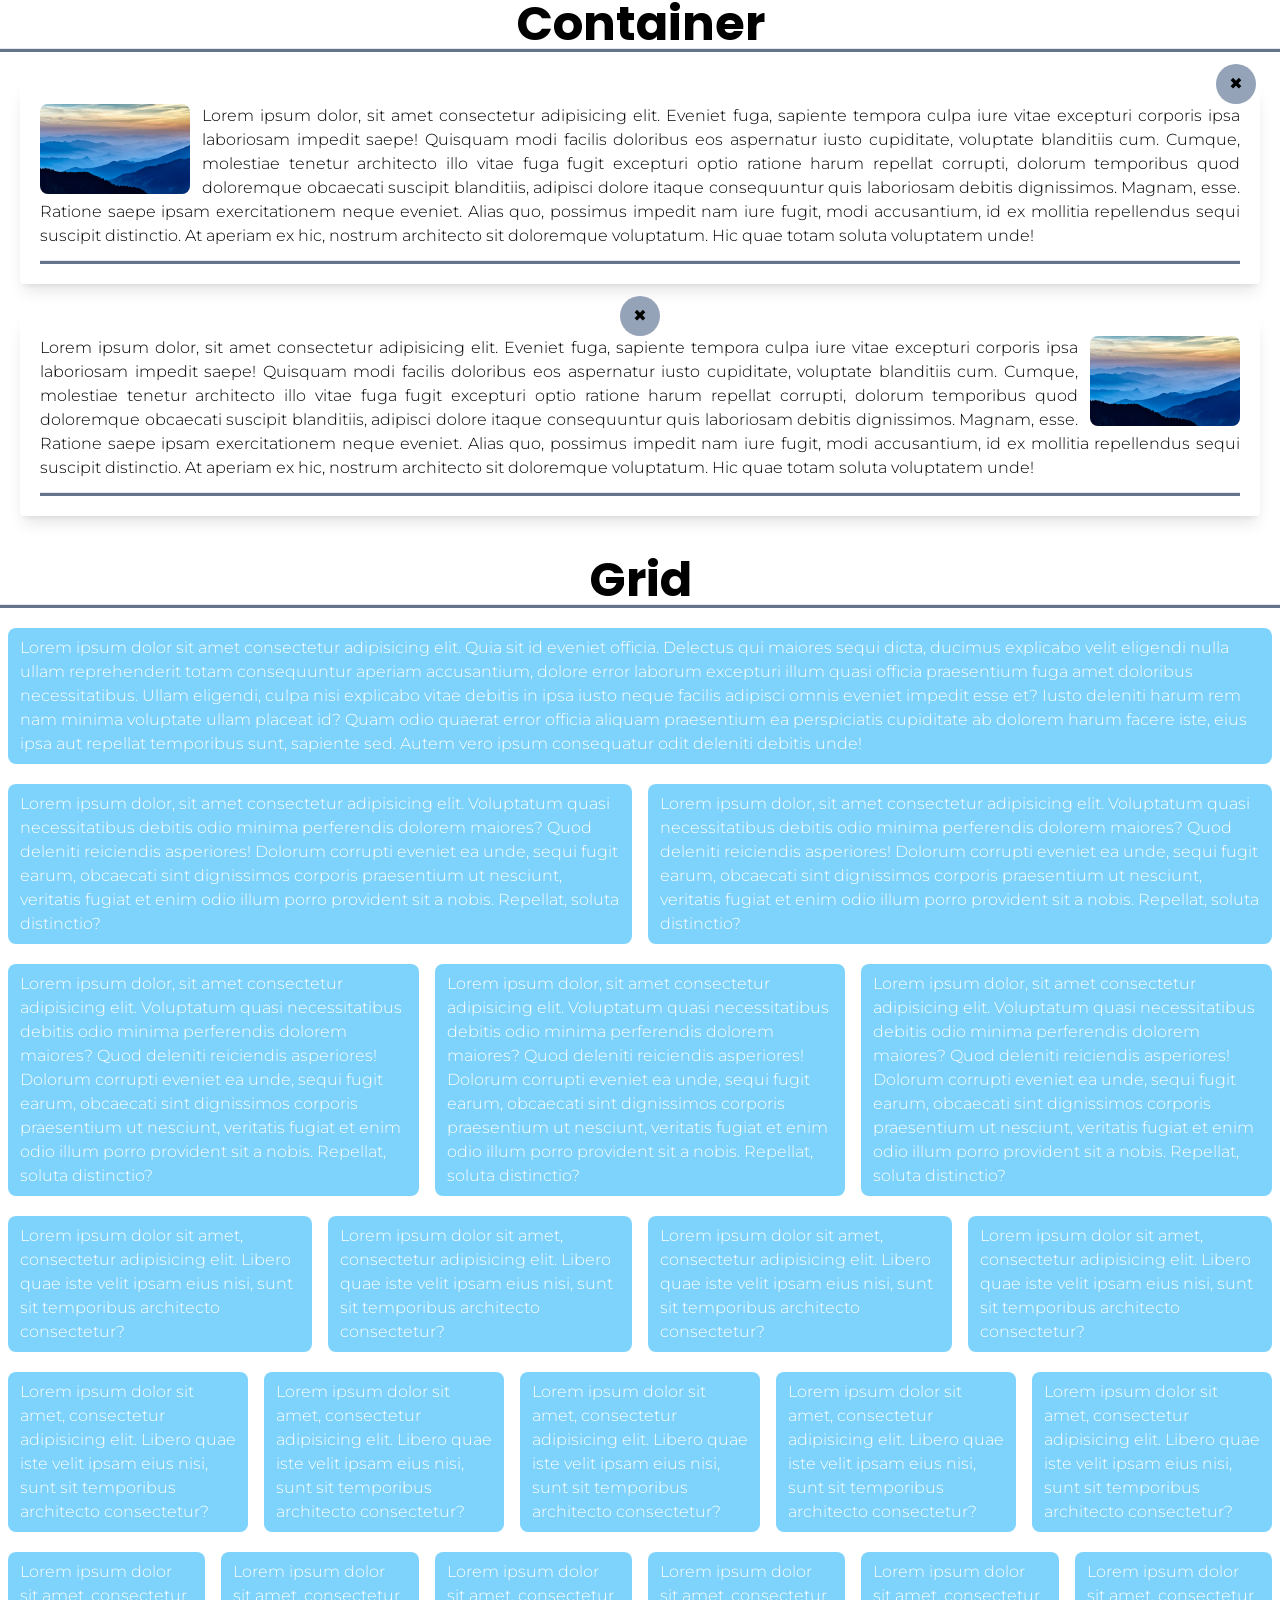
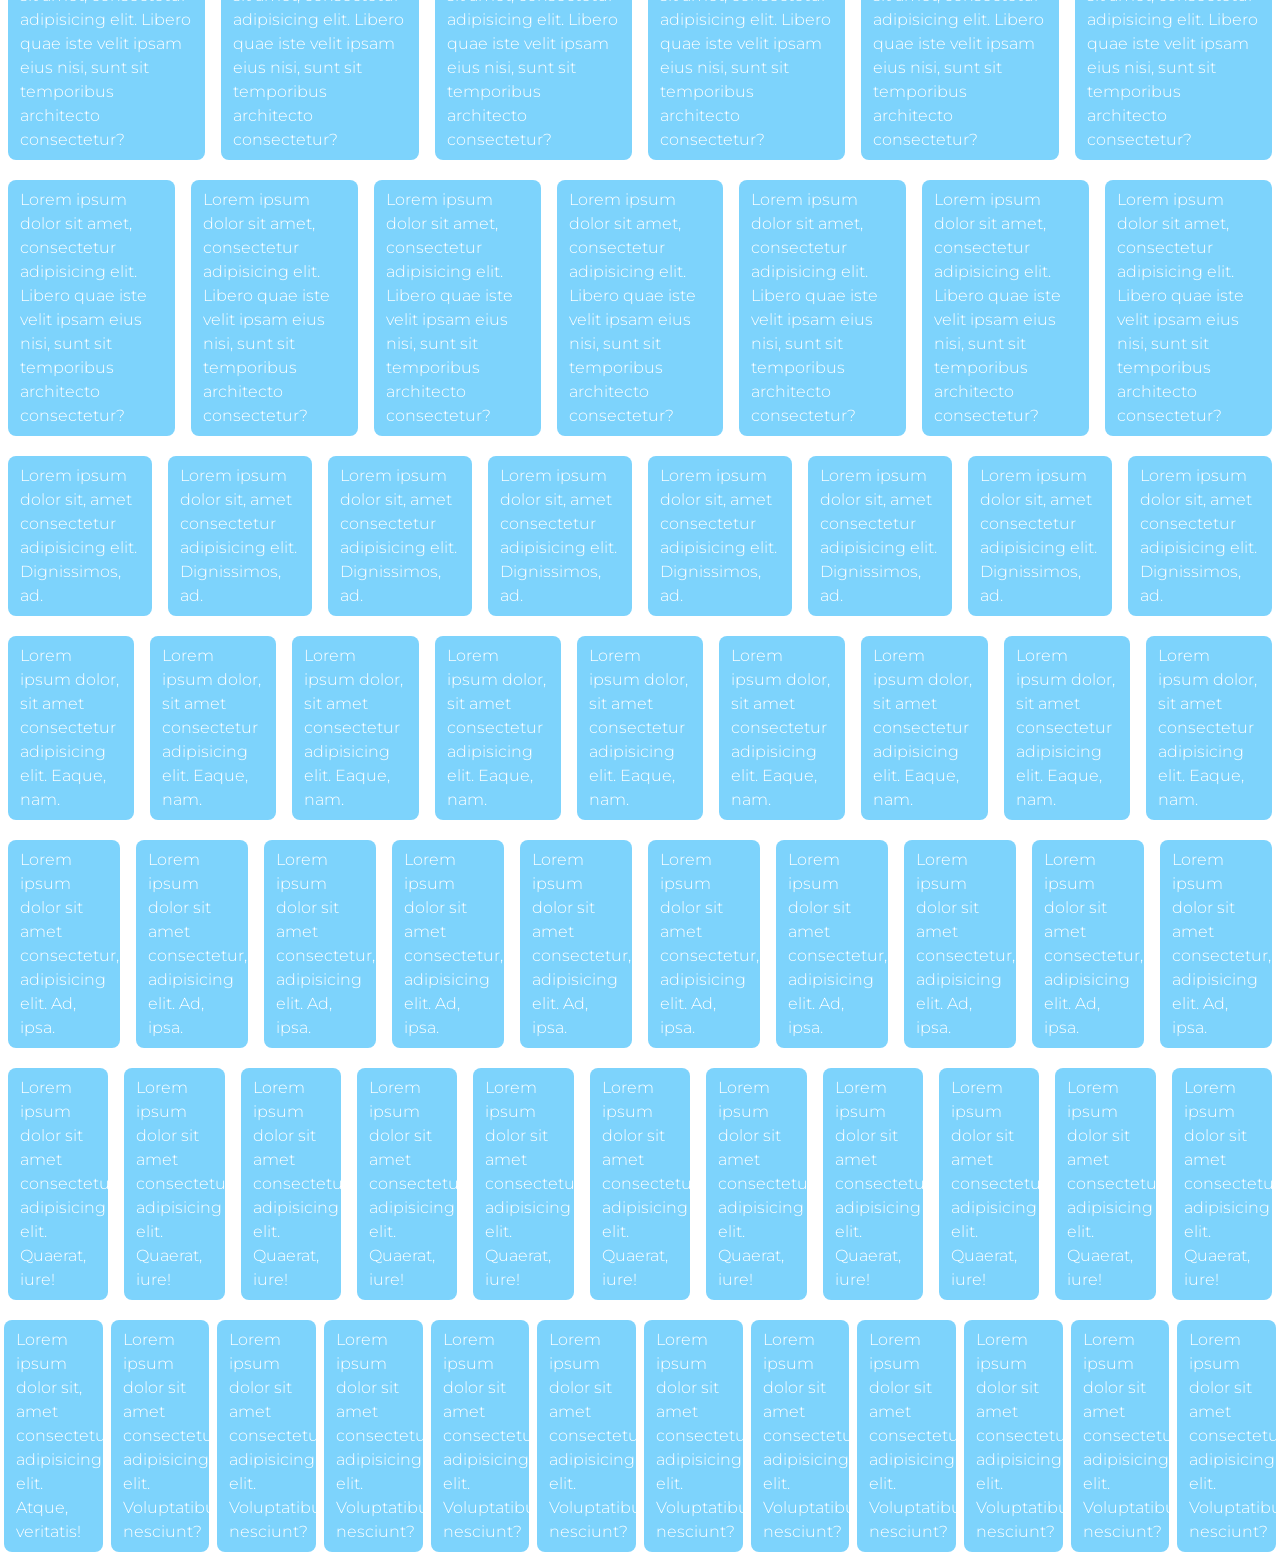
==== src/public/index2.html @ 537eee6e "changes" ====
<!DOCTYPE html>
<html lang="en">

<head>
    <meta charset="UTF-8">
    <meta name="viewport" content="width=device-width, initial-scale=1.0">
    <title>Container</title>
    <link rel="stylesheet" href="/src/output.css">
    <link rel="preconnect" href="https://fonts.googleapis.com">
    <link rel="preconnect" href="https://fonts.gstatic.com" crossorigin>
    <link href="https://fonts.googleapis.com/css2?family=Lato&family=Montserrat:wght@500&family=Poppins&display=swap"
        rel="stylesheet">
</head>

<body>
    <h1 class="text-center font-Poppins text-5xl font-bold">Container</h1>
    <hr class="bg-slate-500 h-[4px]">
    <div class="container mt-8 mx-auto px-5">
        <div class="bg-white p-5 shadow-lg rounded relative">
            <div class="rounded-full bg-slate-400 w-10 h-10 flex absolute -top-5 right-0 -translate-x-1">
                <a class="m-auto" href="#">✖️</a>
            </div>
            <img src="/src/public/images/photo-1.jpg" alt="" width="150" height="150"
                class="rounded-lg float-left mr-3">
            <p class="text-justify font-Montserrat font-light">Lorem ipsum dolor, sit amet consectetur adipisicing elit.
                Eveniet fuga, sapiente tempora culpa iure vitae excepturi corporis ipsa laboriosam impedit saepe!
                Quisquam modi facilis doloribus eos aspernatur iusto cupiditate, voluptate blanditiis cum. Cumque,
                molestiae tenetur architecto illo vitae fuga fugit excepturi optio ratione harum repellat corrupti,
                dolorum temporibus quod doloremque obcaecati suscipit blanditiis, adipisci dolore itaque consequuntur
                quis laboriosam debitis dignissimos. Magnam, esse. Ratione saepe ipsam exercitationem neque eveniet.
                Alias quo, possimus impedit nam iure fugit, modi accusantium, id ex mollitia repellendus sequi suscipit
                distinctio. At aperiam ex hic, nostrum architecto sit doloremque voluptatum. Hic quae totam soluta
                voluptatem unde!</p>
            <hr class="bg-slate-500 h-[4px] mt-3">
        </div>
    </div>
    <div class="container mt-8 mx-auto px-5">
        <div class="bg-white p-5 shadow-lg rounded relative">
            <div class="rounded-full bg-slate-400 w-10 h-10 flex absolute -top-5 left-1/2 -translate-x-1/2">
                <a class="m-auto" href="#">✖️</a>
            </div>
            <img src="/src/public/images/photo-1.jpg" alt="" width="150" height="150"
                class="rounded-lg float-right ml-3">
            <p class="text-justify font-Montserrat font-light">Lorem ipsum dolor, sit amet consectetur adipisicing elit.
                Eveniet fuga, sapiente tempora culpa iure vitae excepturi corporis ipsa laboriosam impedit saepe!
                Quisquam modi facilis doloribus eos aspernatur iusto cupiditate, voluptate blanditiis cum. Cumque,
                molestiae tenetur architecto illo vitae fuga fugit excepturi optio ratione harum repellat corrupti,
                dolorum temporibus quod doloremque obcaecati suscipit blanditiis, adipisci dolore itaque consequuntur
                quis laboriosam debitis dignissimos. Magnam, esse. Ratione saepe ipsam exercitationem neque eveniet.
                Alias quo, possimus impedit nam iure fugit, modi accusantium, id ex mollitia repellendus sequi suscipit
                distinctio. At aperiam ex hic, nostrum architecto sit doloremque voluptatum. Hic quae totam soluta
                voluptatem unde!</p>
            <hr class="bg-slate-500 h-[4px] mt-3">
        </div>
    </div>
    <h1 class="text-5xl font-Poppins font-bold text-center mt-10">Grid</h1>
    <hr class="bg-slate-500 h-[4px]">
    <div class="mt-5 grid grid-cols-1">
        <div class="bg-sky-300 px-3 py-2 mx-2 rounded-lg">
            <p class="font-Montserrat text-white font-light">Lorem ipsum dolor sit amet consectetur adipisicing elit.
                Quia sit id eveniet officia. Delectus qui maiores sequi dicta, ducimus explicabo velit eligendi nulla
                ullam reprehenderit totam consequuntur aperiam accusantium, dolore error laborum excepturi illum quasi
                officia praesentium fuga amet doloribus necessitatibus. Ullam eligendi, culpa nisi explicabo vitae
                debitis in ipsa iusto neque facilis adipisci omnis eveniet impedit esse et? Iusto deleniti harum rem nam
                minima voluptate ullam placeat id? Quam odio quaerat error officia aliquam praesentium ea perspiciatis
                cupiditate ab dolorem harum facere iste, eius ipsa aut repellat temporibus sunt, sapiente sed. Autem
                vero ipsum consequatur odit deleniti debitis unde!</p>
        </div>
    </div>
    <div class="mt-5 grid grid-cols-2">
        <div class="bg-sky-300 px-3 py-2 mx-2 rounded-lg">
            <p class="font-Montserrat text-white font-light">Lorem ipsum dolor, sit amet consectetur adipisicing elit.
                Voluptatum quasi necessitatibus debitis odio minima perferendis dolorem maiores? Quod deleniti
                reiciendis asperiores! Dolorum corrupti eveniet ea unde, sequi fugit earum, obcaecati sint dignissimos
                corporis praesentium ut nesciunt, veritatis fugiat et enim odio illum porro provident sit a nobis.
                Repellat, soluta distinctio?</p>
        </div>
        <div class="bg-sky-300 px-3 py-2 mx-2 rounded-lg">
            <p class="font-Montserrat text-white font-light">Lorem ipsum dolor, sit amet consectetur adipisicing elit.
                Voluptatum quasi necessitatibus debitis odio minima perferendis dolorem maiores? Quod deleniti
                reiciendis asperiores! Dolorum corrupti eveniet ea unde, sequi fugit earum, obcaecati sint dignissimos
                corporis praesentium ut nesciunt, veritatis fugiat et enim odio illum porro provident sit a nobis.
                Repellat, soluta distinctio?</p>
        </div>
    </div>
    <div class="mt-5 grid grid-cols-3">
        <div class="bg-sky-300 px-3 py-2 mx-2 rounded-lg">
            <p class="font-Montserrat text-white font-light">Lorem ipsum dolor, sit amet consectetur adipisicing elit.
                Voluptatum quasi necessitatibus debitis odio minima perferendis dolorem maiores? Quod deleniti
                reiciendis asperiores! Dolorum corrupti eveniet ea unde, sequi fugit earum, obcaecati sint dignissimos
                corporis praesentium ut nesciunt, veritatis fugiat et enim odio illum porro provident sit a nobis.
                Repellat, soluta distinctio?</p>
        </div>
        <div class="bg-sky-300 px-3 py-2 mx-2 rounded-lg">
            <p class="font-Montserrat text-white font-light">Lorem ipsum dolor, sit amet consectetur adipisicing elit.
                Voluptatum quasi necessitatibus debitis odio minima perferendis dolorem maiores? Quod deleniti
                reiciendis asperiores! Dolorum corrupti eveniet ea unde, sequi fugit earum, obcaecati sint dignissimos
                corporis praesentium ut nesciunt, veritatis fugiat et enim odio illum porro provident sit a nobis.
                Repellat, soluta distinctio?</p>
        </div>
        <div class="bg-sky-300 px-3 py-2 mx-2 rounded-lg">
            <p class="font-Montserrat text-white font-light">Lorem ipsum dolor, sit amet consectetur adipisicing elit.
                Voluptatum quasi necessitatibus debitis odio minima perferendis dolorem maiores? Quod deleniti
                reiciendis asperiores! Dolorum corrupti eveniet ea unde, sequi fugit earum, obcaecati sint dignissimos
                corporis praesentium ut nesciunt, veritatis fugiat et enim odio illum porro provident sit a nobis.
                Repellat, soluta distinctio?</p>
        </div>
    </div>
    <div class="mt-5 grid grid-cols-4">
        <div class="bg-sky-300 px-3 py-2 mx-2 rounded-lg">
            <p class="font-Montserrat text-white font-light">Lorem ipsum dolor sit amet, consectetur adipisicing elit.
                Libero quae iste velit ipsam eius nisi, sunt sit temporibus architecto consectetur?</p>
        </div>
        <div class="bg-sky-300 px-3 py-2 mx-2 rounded-lg">
            <p class="font-Montserrat text-white font-light">Lorem ipsum dolor sit amet, consectetur adipisicing elit.
                Libero quae iste velit ipsam eius nisi, sunt sit temporibus architecto consectetur?</p>
        </div>
        <div class="bg-sky-300 px-3 py-2 mx-2 rounded-lg">
            <p class="font-Montserrat text-white font-light">Lorem ipsum dolor sit amet, consectetur adipisicing elit.
                Libero quae iste velit ipsam eius nisi, sunt sit temporibus architecto consectetur?</p>
        </div>
        <div class="bg-sky-300 px-3 py-2 mx-2 rounded-lg">
            <p class="font-Montserrat text-white font-light">Lorem ipsum dolor sit amet, consectetur adipisicing elit.
                Libero quae iste velit ipsam eius nisi, sunt sit temporibus architecto consectetur?</p>
        </div>
    </div>
    <div class="mt-5 grid grid-cols-5">
        <div class="bg-sky-300 px-3 py-2 mx-2 rounded-lg">
            <p class="font-Montserrat text-white font-light">Lorem ipsum dolor sit amet, consectetur adipisicing elit.
                Libero quae iste velit ipsam eius nisi, sunt sit temporibus architecto consectetur?</p>
        </div>
        <div class="bg-sky-300 px-3 py-2 mx-2 rounded-lg">
            <p class="font-Montserrat text-white font-light">Lorem ipsum dolor sit amet, consectetur adipisicing elit.
                Libero quae iste velit ipsam eius nisi, sunt sit temporibus architecto consectetur?</p>
        </div>
        <div class="bg-sky-300 px-3 py-2 mx-2 rounded-lg">
            <p class="font-Montserrat text-white font-light">Lorem ipsum dolor sit amet, consectetur adipisicing elit.
                Libero quae iste velit ipsam eius nisi, sunt sit temporibus architecto consectetur?</p>
        </div>
        <div class="bg-sky-300 px-3 py-2 mx-2 rounded-lg">
            <p class="font-Montserrat text-white font-light">Lorem ipsum dolor sit amet, consectetur adipisicing elit.
                Libero quae iste velit ipsam eius nisi, sunt sit temporibus architecto consectetur?</p>
        </div>
        <div class="bg-sky-300 px-3 py-2 mx-2 rounded-lg">
            <p class="font-Montserrat text-white font-light">Lorem ipsum dolor sit amet, consectetur adipisicing elit.
                Libero quae iste velit ipsam eius nisi, sunt sit temporibus architecto consectetur?</p>
        </div>
    </div>
    <div class="mt-5 grid grid-cols-6">
        <div class="bg-sky-300 px-3 py-2 mx-2 rounded-lg">
            <p class="font-Montserrat text-white font-light">Lorem ipsum dolor sit amet, consectetur adipisicing elit.
                Libero quae iste velit ipsam eius nisi, sunt sit temporibus architecto consectetur?</p>
        </div>
        <div class="bg-sky-300 px-3 py-2 mx-2 rounded-lg">
            <p class="font-Montserrat text-white font-light">Lorem ipsum dolor sit amet, consectetur adipisicing elit.
                Libero quae iste velit ipsam eius nisi, sunt sit temporibus architecto consectetur?</p>
        </div>
        <div class="bg-sky-300 px-3 py-2 mx-2 rounded-lg">
            <p class="font-Montserrat text-white font-light">Lorem ipsum dolor sit amet, consectetur adipisicing elit.
                Libero quae iste velit ipsam eius nisi, sunt sit temporibus architecto consectetur?</p>
        </div>
        <div class="bg-sky-300 px-3 py-2 mx-2 rounded-lg">
            <p class="font-Montserrat text-white font-light">Lorem ipsum dolor sit amet, consectetur adipisicing elit.
                Libero quae iste velit ipsam eius nisi, sunt sit temporibus architecto consectetur?</p>
        </div>
        <div class="bg-sky-300 px-3 py-2 mx-2 rounded-lg">
            <p class="font-Montserrat text-white font-light">Lorem ipsum dolor sit amet, consectetur adipisicing elit.
                Libero quae iste velit ipsam eius nisi, sunt sit temporibus architecto consectetur?</p>
        </div>
        <div class="bg-sky-300 px-3 py-2 mx-2 rounded-lg">
            <p class="font-Montserrat text-white font-light">Lorem ipsum dolor sit amet, consectetur adipisicing elit.
                Libero quae iste velit ipsam eius nisi, sunt sit temporibus architecto consectetur?</p>
        </div>
    </div>
    <div class="mt-5 grid grid-cols-7">
        <div class="bg-sky-300 px-3 py-2 mx-2 rounded-lg">
            <p class="font-Montserrat text-white font-light">Lorem ipsum dolor sit amet, consectetur adipisicing elit.
                Libero quae iste velit ipsam eius nisi, sunt sit temporibus architecto consectetur?</p>
        </div>
        <div class="bg-sky-300 px-3 py-2 mx-2 rounded-lg">
            <p class="font-Montserrat text-white font-light">Lorem ipsum dolor sit amet, consectetur adipisicing elit.
                Libero quae iste velit ipsam eius nisi, sunt sit temporibus architecto consectetur?</p>
        </div>
        <div class="bg-sky-300 px-3 py-2 mx-2 rounded-lg">
            <p class="font-Montserrat text-white font-light">Lorem ipsum dolor sit amet, consectetur adipisicing elit.
                Libero quae iste velit ipsam eius nisi, sunt sit temporibus architecto consectetur?</p>
        </div>
        <div class="bg-sky-300 px-3 py-2 mx-2 rounded-lg">
            <p class="font-Montserrat text-white font-light">Lorem ipsum dolor sit amet, consectetur adipisicing elit.
                Libero quae iste velit ipsam eius nisi, sunt sit temporibus architecto consectetur?</p>
        </div>
        <div class="bg-sky-300 px-3 py-2 mx-2 rounded-lg">
            <p class="font-Montserrat text-white font-light">Lorem ipsum dolor sit amet, consectetur adipisicing elit.
                Libero quae iste velit ipsam eius nisi, sunt sit temporibus architecto consectetur?</p>
        </div>
        <div class="bg-sky-300 px-3 py-2 mx-2 rounded-lg">
            <p class="font-Montserrat text-white font-light">Lorem ipsum dolor sit amet, consectetur adipisicing elit.
                Libero quae iste velit ipsam eius nisi, sunt sit temporibus architecto consectetur?</p>
        </div>
        <div class="bg-sky-300 px-3 py-2 mx-2 rounded-lg">
            <p class="font-Montserrat text-white font-light">Lorem ipsum dolor sit amet, consectetur adipisicing elit.
                Libero quae iste velit ipsam eius nisi, sunt sit temporibus architecto consectetur?</p>
        </div>
    </div>
    <div class="mt-5 grid grid-cols-8">
        <div class="bg-sky-300 px-3 py-2 mx-2 rounded-lg">
            <p class="font-Montserrat text-white font-light">Lorem ipsum dolor sit, amet consectetur adipisicing elit. Dignissimos, ad.</p>
        </div>
        <div class="bg-sky-300 px-3 py-2 mx-2 rounded-lg">
            <p class="font-Montserrat text-white font-light">Lorem ipsum dolor sit, amet consectetur adipisicing elit. Dignissimos, ad.</p>
        </div>
        <div class="bg-sky-300 px-3 py-2 mx-2 rounded-lg">
            <p class="font-Montserrat text-white font-light">Lorem ipsum dolor sit, amet consectetur adipisicing elit. Dignissimos, ad.</p>
        </div>
        <div class="bg-sky-300 px-3 py-2 mx-2 rounded-lg">
            <p class="font-Montserrat text-white font-light">Lorem ipsum dolor sit, amet consectetur adipisicing elit. Dignissimos, ad.</p>
        </div>
        <div class="bg-sky-300 px-3 py-2 mx-2 rounded-lg">
            <p class="font-Montserrat text-white font-light">Lorem ipsum dolor sit, amet consectetur adipisicing elit. Dignissimos, ad.</p>
        </div>
        <div class="bg-sky-300 px-3 py-2 mx-2 rounded-lg">
            <p class="font-Montserrat text-white font-light">Lorem ipsum dolor sit, amet consectetur adipisicing elit. Dignissimos, ad.</p>
        </div>
        <div class="bg-sky-300 px-3 py-2 mx-2 rounded-lg">
            <p class="font-Montserrat text-white font-light">Lorem ipsum dolor sit, amet consectetur adipisicing elit. Dignissimos, ad.</p>
        </div>
        <div class="bg-sky-300 px-3 py-2 mx-2 rounded-lg">
            <p class="font-Montserrat text-white font-light">Lorem ipsum dolor sit, amet consectetur adipisicing elit. Dignissimos, ad.</p>
        </div>
    </div>
    <div class="mt-5 grid grid-cols-9">
        <div class="bg-sky-300 px-3 py-2 mx-2 rounded-lg">
            <p class="font-Montserrat text-white font-light">Lorem ipsum dolor, sit amet consectetur adipisicing elit. Eaque, nam.</p>
        </div>
        <div class="bg-sky-300 px-3 py-2 mx-2 rounded-lg">
            <p class="font-Montserrat text-white font-light">Lorem ipsum dolor, sit amet consectetur adipisicing elit. Eaque, nam.</p>
        </div>
        <div class="bg-sky-300 px-3 py-2 mx-2 rounded-lg">
            <p class="font-Montserrat text-white font-light">Lorem ipsum dolor, sit amet consectetur adipisicing elit. Eaque, nam.</p>
        </div>
        <div class="bg-sky-300 px-3 py-2 mx-2 rounded-lg">
            <p class="font-Montserrat text-white font-light">Lorem ipsum dolor, sit amet consectetur adipisicing elit. Eaque, nam.</p>
        </div>
        <div class="bg-sky-300 px-3 py-2 mx-2 rounded-lg">
            <p class="font-Montserrat text-white font-light">Lorem ipsum dolor, sit amet consectetur adipisicing elit. Eaque, nam.</p>
        </div>
        <div class="bg-sky-300 px-3 py-2 mx-2 rounded-lg">
            <p class="font-Montserrat text-white font-light">Lorem ipsum dolor, sit amet consectetur adipisicing elit. Eaque, nam.</p>
        </div>
        <div class="bg-sky-300 px-3 py-2 mx-2 rounded-lg">
            <p class="font-Montserrat text-white font-light">Lorem ipsum dolor, sit amet consectetur adipisicing elit. Eaque, nam.</p>
        </div>
        <div class="bg-sky-300 px-3 py-2 mx-2 rounded-lg">
            <p class="font-Montserrat text-white font-light">Lorem ipsum dolor, sit amet consectetur adipisicing elit. Eaque, nam.</p>
        </div>
        <div class="bg-sky-300 px-3 py-2 mx-2 rounded-lg">
            <p class="font-Montserrat text-white font-light">Lorem ipsum dolor, sit amet consectetur adipisicing elit. Eaque, nam.</p>
        </div>
    </div>
    <div class="mt-5 grid grid-cols-10">
        <div class="bg-sky-300 px-3 py-2 mx-2 rounded-lg">
            <p class="font-Montserrat text-white font-light">Lorem ipsum dolor sit amet consectetur, adipisicing elit. Ad, ipsa.</p>
        </div>
        <div class="bg-sky-300 px-3 py-2 mx-2 rounded-lg">
            <p class="font-Montserrat text-white font-light">Lorem ipsum dolor sit amet consectetur, adipisicing elit. Ad, ipsa.</p>
        </div>
        <div class="bg-sky-300 px-3 py-2 mx-2 rounded-lg">
            <p class="font-Montserrat text-white font-light">Lorem ipsum dolor sit amet consectetur, adipisicing elit. Ad, ipsa.</p>
        </div>
        <div class="bg-sky-300 px-3 py-2 mx-2 rounded-lg">
            <p class="font-Montserrat text-white font-light">Lorem ipsum dolor sit amet consectetur, adipisicing elit. Ad, ipsa.</p>
        </div>
        <div class="bg-sky-300 px-3 py-2 mx-2 rounded-lg">
            <p class="font-Montserrat text-white font-light">Lorem ipsum dolor sit amet consectetur, adipisicing elit. Ad, ipsa.</p>
        </div>
        <div class="bg-sky-300 px-3 py-2 mx-2 rounded-lg">
            <p class="font-Montserrat text-white font-light">Lorem ipsum dolor sit amet consectetur, adipisicing elit. Ad, ipsa.</p>
        </div>
        <div class="bg-sky-300 px-3 py-2 mx-2 rounded-lg">
            <p class="font-Montserrat text-white font-light">Lorem ipsum dolor sit amet consectetur, adipisicing elit. Ad, ipsa.</p>
        </div>
        <div class="bg-sky-300 px-3 py-2 mx-2 rounded-lg">
            <p class="font-Montserrat text-white font-light">Lorem ipsum dolor sit amet consectetur, adipisicing elit. Ad, ipsa.</p>
        </div>
        <div class="bg-sky-300 px-3 py-2 mx-2 rounded-lg">
            <p class="font-Montserrat text-white font-light">Lorem ipsum dolor sit amet consectetur, adipisicing elit. Ad, ipsa.</p>
        </div>
        <div class="bg-sky-300 px-3 py-2 mx-2 rounded-lg">
            <p class="font-Montserrat text-white font-light">Lorem ipsum dolor sit amet consectetur, adipisicing elit. Ad, ipsa.</p>
        </div>
    </div>
    <div class="mt-5 grid grid-cols-11">
        <div class="bg-sky-300 px-3 py-2 mx-2 rounded-lg">
            <p class="font-Montserrat text-white font-light">Lorem ipsum dolor sit amet consectetur adipisicing elit. Quaerat, iure!</p>
        </div>
        <div class="bg-sky-300 px-3 py-2 mx-2 rounded-lg">
            <p class="font-Montserrat text-white font-light">Lorem ipsum dolor sit amet consectetur adipisicing elit. Quaerat, iure!</p>
        </div>
        <div class="bg-sky-300 px-3 py-2 mx-2 rounded-lg">
            <p class="font-Montserrat text-white font-light">Lorem ipsum dolor sit amet consectetur adipisicing elit. Quaerat, iure!</p>
        </div>
        <div class="bg-sky-300 px-3 py-2 mx-2 rounded-lg">
            <p class="font-Montserrat text-white font-light">Lorem ipsum dolor sit amet consectetur adipisicing elit. Quaerat, iure!</p>
        </div>
        <div class="bg-sky-300 px-3 py-2 mx-2 rounded-lg">
            <p class="font-Montserrat text-white font-light">Lorem ipsum dolor sit amet consectetur adipisicing elit. Quaerat, iure!</p>
        </div>
        <div class="bg-sky-300 px-3 py-2 mx-2 rounded-lg">
            <p class="font-Montserrat text-white font-light">Lorem ipsum dolor sit amet consectetur adipisicing elit. Quaerat, iure!</p>
        </div>
        <div class="bg-sky-300 px-3 py-2 mx-2 rounded-lg">
            <p class="font-Montserrat text-white font-light">Lorem ipsum dolor sit amet consectetur adipisicing elit. Quaerat, iure!</p>
        </div>
        <div class="bg-sky-300 px-3 py-2 mx-2 rounded-lg">
            <p class="font-Montserrat text-white font-light">Lorem ipsum dolor sit amet consectetur adipisicing elit. Quaerat, iure!</p>
        </div>
        <div class="bg-sky-300 px-3 py-2 mx-2 rounded-lg">
            <p class="font-Montserrat text-white font-light">Lorem ipsum dolor sit amet consectetur adipisicing elit. Quaerat, iure!</p>
        </div>
        <div class="bg-sky-300 px-3 py-2 mx-2 rounded-lg">
            <p class="font-Montserrat text-white font-light">Lorem ipsum dolor sit amet consectetur adipisicing elit. Quaerat, iure!</p>
        </div>
        <div class="bg-sky-300 px-3 py-2 mx-2 rounded-lg">
            <p class="font-Montserrat text-white font-light">Lorem ipsum dolor sit amet consectetur adipisicing elit. Quaerat, iure!</p>
        </div>
    </div>
    <div class="mt-5 grid grid-cols-12">
        <div class="bg-sky-300 px-3 py-2 mx-1 rounded-lg">
            <p class="font-Montserrat text-white font-light">Lorem ipsum dolor sit, amet consectetur adipisicing elit.
                Atque, veritatis!</p>
        </div>
        <div class="bg-sky-300 px-3 py-2 mx-1 rounded-lg">
            <p class="font-Montserrat text-white font-light">Lorem ipsum dolor sit amet consectetur adipisicing elit.
                Voluptatibus, nesciunt?</p>
        </div>
        <div class="bg-sky-300 px-3 py-2 mx-1 rounded-lg">
            <p class="font-Montserrat text-white font-light">Lorem ipsum dolor sit amet consectetur adipisicing elit.
                Voluptatibus, nesciunt?</p>
        </div>
        <div class="bg-sky-300 px-3 py-2 mx-1 rounded-lg">
            <p class="font-Montserrat text-white font-light">Lorem ipsum dolor sit amet consectetur adipisicing elit.
                Voluptatibus, nesciunt?</p>
        </div>
        <div class="bg-sky-300 px-3 py-2 mx-1 rounded-lg">
            <p class="font-Montserrat text-white font-light">Lorem ipsum dolor sit amet consectetur adipisicing elit.
                Voluptatibus, nesciunt?</p>
        </div>
        <div class="bg-sky-300 px-3 py-2 mx-1 rounded-lg">
            <p class="font-Montserrat text-white font-light">Lorem ipsum dolor sit amet consectetur adipisicing elit.
                Voluptatibus, nesciunt?</p>
        </div>
        <div class="bg-sky-300 px-3 py-2 mx-1 rounded-lg">
            <p class="font-Montserrat text-white font-light">Lorem ipsum dolor sit amet consectetur adipisicing elit.
                Voluptatibus, nesciunt?</p>
        </div>
        <div class="bg-sky-300 px-3 py-2 mx-1 rounded-lg">
            <p class="font-Montserrat text-white font-light">Lorem ipsum dolor sit amet consectetur adipisicing elit.
                Voluptatibus, nesciunt?</p>
        </div>
        <div class="bg-sky-300 px-3 py-2 mx-1 rounded-lg">
            <p class="font-Montserrat text-white font-light">Lorem ipsum dolor sit amet consectetur adipisicing elit.
                Voluptatibus, nesciunt?</p>
        </div>
        <div class="bg-sky-300 px-3 py-2 mx-1 rounded-lg">
            <p class="font-Montserrat text-white font-light">Lorem ipsum dolor sit amet consectetur adipisicing elit.
                Voluptatibus, nesciunt?</p>
        </div>
        <div class="bg-sky-300 px-3 py-2 mx-1 rounded-lg">
            <p class="font-Montserrat text-white font-light">Lorem ipsum dolor sit amet consectetur adipisicing elit.
                Voluptatibus, nesciunt?</p>
        </div>
        <div class="bg-sky-300 px-3 py-2 mx-1 rounded-lg">
            <p class="font-Montserrat text-white font-light">Lorem ipsum dolor sit amet consectetur adipisicing elit.
                Voluptatibus, nesciunt?</p>
        </div>
    </div>
</body>

</html>
---- src/output.css ----
/*
! tailwindcss v3.4.1 | MIT License | https://tailwindcss.com
*/

/*
1. Prevent padding and border from affecting element width. (https://github.com/mozdevs/cssremedy/issues/4)
2. Allow adding a border to an element by just adding a border-width. (https://github.com/tailwindcss/tailwindcss/pull/116)
*/

*,
::before,
::after {
  box-sizing: border-box;
  /* 1 */
  border-width: 0;
  /* 2 */
  border-style: solid;
  /* 2 */
  border-color: #e5e7eb;
  /* 2 */
}

::before,
::after {
  --tw-content: '';
}

/*
1. Use a consistent sensible line-height in all browsers.
2. Prevent adjustments of font size after orientation changes in iOS.
3. Use a more readable tab size.
4. Use the user's configured `sans` font-family by default.
5. Use the user's configured `sans` font-feature-settings by default.
6. Use the user's configured `sans` font-variation-settings by default.
7. Disable tap highlights on iOS
*/

html,
:host {
  line-height: 1.5;
  /* 1 */
  -webkit-text-size-adjust: 100%;
  /* 2 */
  -moz-tab-size: 4;
  /* 3 */
  -o-tab-size: 4;
     tab-size: 4;
  /* 3 */
  font-family: ui-sans-serif, system-ui, sans-serif, "Apple Color Emoji", "Segoe UI Emoji", "Segoe UI Symbol", "Noto Color Emoji";
  /* 4 */
  font-feature-settings: normal;
  /* 5 */
  font-variation-settings: normal;
  /* 6 */
  -webkit-tap-highlight-color: transparent;
  /* 7 */
}

/*
1. Remove the margin in all browsers.
2. Inherit line-height from `html` so users can set them as a class directly on the `html` element.
*/

body {
  margin: 0;
  /* 1 */
  line-height: inherit;
  /* 2 */
}

/*
1. Add the correct height in Firefox.
2. Correct the inheritance of border color in Firefox. (https://bugzilla.mozilla.org/show_bug.cgi?id=190655)
3. Ensure horizontal rules are visible by default.
*/

hr {
  height: 0;
  /* 1 */
  color: inherit;
  /* 2 */
  border-top-width: 1px;
  /* 3 */
}

/*
Add the correct text decoration in Chrome, Edge, and Safari.
*/

abbr:where([title]) {
  -webkit-text-decoration: underline dotted;
          text-decoration: underline dotted;
}

/*
Remove the default font size and weight for headings.
*/

h1,
h2,
h3,
h4,
h5,
h6 {
  font-size: inherit;
  font-weight: inherit;
}

/*
Reset links to optimize for opt-in styling instead of opt-out.
*/

a {
  color: inherit;
  text-decoration: inherit;
}

/*
Add the correct font weight in Edge and Safari.
*/

b,
strong {
  font-weight: bolder;
}

/*
1. Use the user's configured `mono` font-family by default.
2. Use the user's configured `mono` font-feature-settings by default.
3. Use the user's configured `mono` font-variation-settings by default.
4. Correct the odd `em` font sizing in all browsers.
*/

code,
kbd,
samp,
pre {
  font-family: ui-monospace, SFMono-Regular, Menlo, Monaco, Consolas, "Liberation Mono", "Courier New", monospace;
  /* 1 */
  font-feature-settings: normal;
  /* 2 */
  font-variation-settings: normal;
  /* 3 */
  font-size: 1em;
  /* 4 */
}

/*
Add the correct font size in all browsers.
*/

small {
  font-size: 80%;
}

/*
Prevent `sub` and `sup` elements from affecting the line height in all browsers.
*/

sub,
sup {
  font-size: 75%;
  line-height: 0;
  position: relative;
  vertical-align: baseline;
}

sub {
  bottom: -0.25em;
}

sup {
  top: -0.5em;
}

/*
1. Remove text indentation from table contents in Chrome and Safari. (https://bugs.chromium.org/p/chromium/issues/detail?id=999088, https://bugs.webkit.org/show_bug.cgi?id=201297)
2. Correct table border color inheritance in all Chrome and Safari. (https://bugs.chromium.org/p/chromium/issues/detail?id=935729, https://bugs.webkit.org/show_bug.cgi?id=195016)
3. Remove gaps between table borders by default.
*/

table {
  text-indent: 0;
  /* 1 */
  border-color: inherit;
  /* 2 */
  border-collapse: collapse;
  /* 3 */
}

/*
1. Change the font styles in all browsers.
2. Remove the margin in Firefox and Safari.
3. Remove default padding in all browsers.
*/

button,
input,
optgroup,
select,
textarea {
  font-family: inherit;
  /* 1 */
  font-feature-settings: inherit;
  /* 1 */
  font-variation-settings: inherit;
  /* 1 */
  font-size: 100%;
  /* 1 */
  font-weight: inherit;
  /* 1 */
  line-height: inherit;
  /* 1 */
  color: inherit;
  /* 1 */
  margin: 0;
  /* 2 */
  padding: 0;
  /* 3 */
}

/*
Remove the inheritance of text transform in Edge and Firefox.
*/

button,
select {
  text-transform: none;
}

/*
1. Correct the inability to style clickable types in iOS and Safari.
2. Remove default button styles.
*/

button,
[type='button'],
[type='reset'],
[type='submit'] {
  -webkit-appearance: button;
  /* 1 */
  background-color: transparent;
  /* 2 */
  background-image: none;
  /* 2 */
}

/*
Use the modern Firefox focus style for all focusable elements.
*/

:-moz-focusring {
  outline: auto;
}

/*
Remove the additional `:invalid` styles in Firefox. (https://github.com/mozilla/gecko-dev/blob/2f9eacd9d3d995c937b4251a5557d95d494c9be1/layout/style/res/forms.css#L728-L737)
*/

:-moz-ui-invalid {
  box-shadow: none;
}

/*
Add the correct vertical alignment in Chrome and Firefox.
*/

progress {
  vertical-align: baseline;
}

/*
Correct the cursor style of increment and decrement buttons in Safari.
*/

::-webkit-inner-spin-button,
::-webkit-outer-spin-button {
  height: auto;
}

/*
1. Correct the odd appearance in Chrome and Safari.
2. Correct the outline style in Safari.
*/

[type='search'] {
  -webkit-appearance: textfield;
  /* 1 */
  outline-offset: -2px;
  /* 2 */
}

/*
Remove the inner padding in Chrome and Safari on macOS.
*/

::-webkit-search-decoration {
  -webkit-appearance: none;
}

/*
1. Correct the inability to style clickable types in iOS and Safari.
2. Change font properties to `inherit` in Safari.
*/

::-webkit-file-upload-button {
  -webkit-appearance: button;
  /* 1 */
  font: inherit;
  /* 2 */
}

/*
Add the correct display in Chrome and Safari.
*/

summary {
  display: list-item;
}

/*
Removes the default spacing and border for appropriate elements.
*/

blockquote,
dl,
dd,
h1,
h2,
h3,
h4,
h5,
h6,
hr,
figure,
p,
pre {
  margin: 0;
}

fieldset {
  margin: 0;
  padding: 0;
}

legend {
  padding: 0;
}

ol,
ul,
menu {
  list-style: none;
  margin: 0;
  padding: 0;
}

/*
Reset default styling for dialogs.
*/

dialog {
  padding: 0;
}

/*
Prevent resizing textareas horizontally by default.
*/

textarea {
  resize: vertical;
}

/*
1. Reset the default placeholder opacity in Firefox. (https://github.com/tailwindlabs/tailwindcss/issues/3300)
2. Set the default placeholder color to the user's configured gray 400 color.
*/

input::-moz-placeholder, textarea::-moz-placeholder {
  opacity: 1;
  /* 1 */
  color: #9ca3af;
  /* 2 */
}

input::placeholder,
textarea::placeholder {
  opacity: 1;
  /* 1 */
  color: #9ca3af;
  /* 2 */
}

/*
Set the default cursor for buttons.
*/

button,
[role="button"] {
  cursor: pointer;
}

/*
Make sure disabled buttons don't get the pointer cursor.
*/

:disabled {
  cursor: default;
}

/*
1. Make replaced elements `display: block` by default. (https://github.com/mozdevs/cssremedy/issues/14)
2. Add `vertical-align: middle` to align replaced elements more sensibly by default. (https://github.com/jensimmons/cssremedy/issues/14#issuecomment-634934210)
   This can trigger a poorly considered lint error in some tools but is included by design.
*/

img,
svg,
video,
canvas,
audio,
iframe,
embed,
object {
  display: block;
  /* 1 */
  vertical-align: middle;
  /* 2 */
}

/*
Constrain images and videos to the parent width and preserve their intrinsic aspect ratio. (https://github.com/mozdevs/cssremedy/issues/14)
*/

img,
video {
  max-width: 100%;
  height: auto;
}

/* Make elements with the HTML hidden attribute stay hidden by default */

[hidden] {
  display: none;
}

*, ::before, ::after {
  --tw-border-spacing-x: 0;
  --tw-border-spacing-y: 0;
  --tw-translate-x: 0;
  --tw-translate-y: 0;
  --tw-rotate: 0;
  --tw-skew-x: 0;
  --tw-skew-y: 0;
  --tw-scale-x: 1;
  --tw-scale-y: 1;
  --tw-pan-x:  ;
  --tw-pan-y:  ;
  --tw-pinch-zoom:  ;
  --tw-scroll-snap-strictness: proximity;
  --tw-gradient-from-position:  ;
  --tw-gradient-via-position:  ;
  --tw-gradient-to-position:  ;
  --tw-ordinal:  ;
  --tw-slashed-zero:  ;
  --tw-numeric-figure:  ;
  --tw-numeric-spacing:  ;
  --tw-numeric-fraction:  ;
  --tw-ring-inset:  ;
  --tw-ring-offset-width: 0px;
  --tw-ring-offset-color: #fff;
  --tw-ring-color: rgb(59 130 246 / 0.5);
  --tw-ring-offset-shadow: 0 0 #0000;
  --tw-ring-shadow: 0 0 #0000;
  --tw-shadow: 0 0 #0000;
  --tw-shadow-colored: 0 0 #0000;
  --tw-blur:  ;
  --tw-brightness:  ;
  --tw-contrast:  ;
  --tw-grayscale:  ;
  --tw-hue-rotate:  ;
  --tw-invert:  ;
  --tw-saturate:  ;
  --tw-sepia:  ;
  --tw-drop-shadow:  ;
  --tw-backdrop-blur:  ;
  --tw-backdrop-brightness:  ;
  --tw-backdrop-contrast:  ;
  --tw-backdrop-grayscale:  ;
  --tw-backdrop-hue-rotate:  ;
  --tw-backdrop-invert:  ;
  --tw-backdrop-opacity:  ;
  --tw-backdrop-saturate:  ;
  --tw-backdrop-sepia:  ;
}

::backdrop {
  --tw-border-spacing-x: 0;
  --tw-border-spacing-y: 0;
  --tw-translate-x: 0;
  --tw-translate-y: 0;
  --tw-rotate: 0;
  --tw-skew-x: 0;
  --tw-skew-y: 0;
  --tw-scale-x: 1;
  --tw-scale-y: 1;
  --tw-pan-x:  ;
  --tw-pan-y:  ;
  --tw-pinch-zoom:  ;
  --tw-scroll-snap-strictness: proximity;
  --tw-gradient-from-position:  ;
  --tw-gradient-via-position:  ;
  --tw-gradient-to-position:  ;
  --tw-ordinal:  ;
  --tw-slashed-zero:  ;
  --tw-numeric-figure:  ;
  --tw-numeric-spacing:  ;
  --tw-numeric-fraction:  ;
  --tw-ring-inset:  ;
  --tw-ring-offset-width: 0px;
  --tw-ring-offset-color: #fff;
  --tw-ring-color: rgb(59 130 246 / 0.5);
  --tw-ring-offset-shadow: 0 0 #0000;
  --tw-ring-shadow: 0 0 #0000;
  --tw-shadow: 0 0 #0000;
  --tw-shadow-colored: 0 0 #0000;
  --tw-blur:  ;
  --tw-brightness:  ;
  --tw-contrast:  ;
  --tw-grayscale:  ;
  --tw-hue-rotate:  ;
  --tw-invert:  ;
  --tw-saturate:  ;
  --tw-sepia:  ;
  --tw-drop-shadow:  ;
  --tw-backdrop-blur:  ;
  --tw-backdrop-brightness:  ;
  --tw-backdrop-contrast:  ;
  --tw-backdrop-grayscale:  ;
  --tw-backdrop-hue-rotate:  ;
  --tw-backdrop-invert:  ;
  --tw-backdrop-opacity:  ;
  --tw-backdrop-saturate:  ;
  --tw-backdrop-sepia:  ;
}

.container {
  width: 100%;
}

@media (min-width: 640px) {
  .container {
    max-width: 640px;
  }
}

@media (min-width: 768px) {
  .container {
    max-width: 768px;
  }
}

@media (min-width: 1024px) {
  .container {
    max-width: 1024px;
  }
}

@media (min-width: 1280px) {
  .container {
    max-width: 1280px;
  }
}

@media (min-width: 1536px) {
  .container {
    max-width: 1536px;
  }
}

.absolute {
  position: absolute;
}

.relative {
  position: relative;
}

.-top-5 {
  top: -1.25rem;
}

.left-1\/2 {
  left: 50%;
}

.right-0 {
  right: 0px;
}

.float-right {
  float: right;
}

.float-left {
  float: left;
}

.m-13 {
  margin: 3.25rem;
}

.m-6 {
  margin: 1.5rem;
}

.m-auto {
  margin: auto;
}

.mx-2 {
  margin-left: 0.5rem;
  margin-right: 0.5rem;
}

.mx-6 {
  margin-left: 1.5rem;
  margin-right: 1.5rem;
}

.mx-auto {
  margin-left: auto;
  margin-right: auto;
}

.my-6 {
  margin-top: 1.5rem;
  margin-bottom: 1.5rem;
}

.mx-1 {
  margin-left: 0.25rem;
  margin-right: 0.25rem;
}

.-ml-3 {
  margin-left: -0.75rem;
}

.-ml-6 {
  margin-left: -1.5rem;
}

.mb-96 {
  margin-bottom: 24rem;
}

.ml-3 {
  margin-left: 0.75rem;
}

.mr-3 {
  margin-right: 0.75rem;
}

.mt-10 {
  margin-top: 2.5rem;
}

.mt-2 {
  margin-top: 0.5rem;
}

.mt-20 {
  margin-top: 5rem;
}

.mt-24 {
  margin-top: 6rem;
}

.mt-3 {
  margin-top: 0.75rem;
}

.mt-5 {
  margin-top: 1.25rem;
}

.mt-8 {
  margin-top: 2rem;
}

.block {
  display: block;
}

.flex {
  display: flex;
}

.grid {
  display: grid;
}

.size-2\/4 {
  width: 50%;
  height: 50%;
}

.h-10 {
  height: 2.5rem;
}

.h-48 {
  height: 12rem;
}

.h-80 {
  height: 20rem;
}

.h-\[200px\] {
  height: 200px;
}

.h-\[4px\] {
  height: 4px;
}

.w-10 {
  width: 2.5rem;
}

.max-w-lg {
  max-width: 32rem;
}

.-translate-x-1 {
  --tw-translate-x: -0.25rem;
  transform: translate(var(--tw-translate-x), var(--tw-translate-y)) rotate(var(--tw-rotate)) skewX(var(--tw-skew-x)) skewY(var(--tw-skew-y)) scaleX(var(--tw-scale-x)) scaleY(var(--tw-scale-y));
}

.-translate-x-1\/2 {
  --tw-translate-x: -50%;
  transform: translate(var(--tw-translate-x), var(--tw-translate-y)) rotate(var(--tw-rotate)) skewX(var(--tw-skew-x)) skewY(var(--tw-skew-y)) scaleX(var(--tw-scale-x)) scaleY(var(--tw-scale-y));
}

.grid-cols-1 {
  grid-template-columns: repeat(1, minmax(0, 1fr));
}

.grid-cols-2 {
  grid-template-columns: repeat(2, minmax(0, 1fr));
}

.grid-cols-12 {
  grid-template-columns: repeat(12, minmax(0, 1fr));
}

.grid-cols-3 {
  grid-template-columns: repeat(3, minmax(0, 1fr));
}

.grid-cols-4 {
  grid-template-columns: repeat(4, minmax(0, 1fr));
}

.grid-cols-5 {
  grid-template-columns: repeat(5, minmax(0, 1fr));
}

.grid-cols-6 {
  grid-template-columns: repeat(6, minmax(0, 1fr));
}

.grid-cols-7 {
  grid-template-columns: repeat(7, minmax(0, 1fr));
}

.grid-cols-8 {
  grid-template-columns: repeat(8, minmax(0, 1fr));
}

.grid-cols-9 {
  grid-template-columns: repeat(9, minmax(0, 1fr));
}

.grid-cols-10 {
  grid-template-columns: repeat(10, minmax(0, 1fr));
}

.grid-cols-11 {
  grid-template-columns: repeat(11, minmax(0, 1fr));
}

.overflow-y-scroll {
  overflow-y: scroll;
}

.rounded {
  border-radius: 0.25rem;
}

.rounded-full {
  border-radius: 9999px;
}

.rounded-lg {
  border-radius: 0.5rem;
}

.border {
  border-width: 1px;
}

.bg-sky-300 {
  --tw-bg-opacity: 1;
  background-color: rgb(125 211 252 / var(--tw-bg-opacity));
}

.bg-slate-400 {
  --tw-bg-opacity: 1;
  background-color: rgb(148 163 184 / var(--tw-bg-opacity));
}

.bg-slate-500 {
  --tw-bg-opacity: 1;
  background-color: rgb(100 116 139 / var(--tw-bg-opacity));
}

.bg-white {
  --tw-bg-opacity: 1;
  background-color: rgb(255 255 255 / var(--tw-bg-opacity));
}

.bg-gradient-to-t {
  background-image: linear-gradient(to top, var(--tw-gradient-stops));
}

.from-blue-700 {
  --tw-gradient-from: #1d4ed8 var(--tw-gradient-from-position);
  --tw-gradient-to: rgb(29 78 216 / 0) var(--tw-gradient-to-position);
  --tw-gradient-stops: var(--tw-gradient-from), var(--tw-gradient-to);
}

.to-blue-100 {
  --tw-gradient-to: #dbeafe var(--tw-gradient-to-position);
}

.bg-fixed {
  background-attachment: fixed;
}

.bg-local {
  background-attachment: local;
}

.bg-scroll {
  background-attachment: scroll;
}

.bg-clip-text {
  -webkit-background-clip: text;
          background-clip: text;
}

.p-3 {
  padding: 0.75rem;
}

.p-4 {
  padding: 1rem;
}

.p-5 {
  padding: 1.25rem;
}

.p-6 {
  padding: 1.5rem;
}

.px-3 {
  padding-left: 0.75rem;
  padding-right: 0.75rem;
}

.px-5 {
  padding-left: 1.25rem;
  padding-right: 1.25rem;
}

.py-2 {
  padding-top: 0.5rem;
  padding-bottom: 0.5rem;
}

.pb-6 {
  padding-bottom: 1.5rem;
}

.pl-6 {
  padding-left: 1.5rem;
}

.pt-6 {
  padding-top: 1.5rem;
}

.text-center {
  text-align: center;
}

.text-justify {
  text-align: justify;
}

.font-Montserrat {
  font-family: Montserrat;
}

.font-Poppins {
  font-family: Poppins;
}

.text-2xl {
  font-size: 1.5rem;
  line-height: 2rem;
}

.text-5xl {
  font-size: 3rem;
  line-height: 1;
}

.text-6xl {
  font-size: 3.75rem;
  line-height: 1;
}

.font-bold {
  font-weight: 700;
}

.font-light {
  font-weight: 300;
}

.italic {
  font-style: italic;
}

.text-blue-800 {
  --tw-text-opacity: 1;
  color: rgb(30 64 175 / var(--tw-text-opacity));
}

.text-slate-900 {
  --tw-text-opacity: 1;
  color: rgb(15 23 42 / var(--tw-text-opacity));
}

.text-transparent {
  color: transparent;
}

.text-white {
  --tw-text-opacity: 1;
  color: rgb(255 255 255 / var(--tw-text-opacity));
}

.shadow-lg {
  --tw-shadow: 0 10px 15px -3px rgb(0 0 0 / 0.1), 0 4px 6px -4px rgb(0 0 0 / 0.1);
  --tw-shadow-colored: 0 10px 15px -3px var(--tw-shadow-color), 0 4px 6px -4px var(--tw-shadow-color);
  box-shadow: var(--tw-ring-offset-shadow, 0 0 #0000), var(--tw-ring-shadow, 0 0 #0000), var(--tw-shadow);
}

.shadow-md {
  --tw-shadow: 0 4px 6px -1px rgb(0 0 0 / 0.1), 0 2px 4px -2px rgb(0 0 0 / 0.1);
  --tw-shadow-colored: 0 4px 6px -1px var(--tw-shadow-color), 0 2px 4px -2px var(--tw-shadow-color);
  box-shadow: var(--tw-ring-offset-shadow, 0 0 #0000), var(--tw-ring-shadow, 0 0 #0000), var(--tw-shadow);
}

.ring-1 {
  --tw-ring-offset-shadow: var(--tw-ring-inset) 0 0 0 var(--tw-ring-offset-width) var(--tw-ring-offset-color);
  --tw-ring-shadow: var(--tw-ring-inset) 0 0 0 calc(1px + var(--tw-ring-offset-width)) var(--tw-ring-color);
  box-shadow: var(--tw-ring-offset-shadow), var(--tw-ring-shadow), var(--tw-shadow, 0 0 #0000);
}

.duration-500 {
  transition-duration: 500ms;
}

.ease-linear {
  transition-timing-function: linear;
}

.first-letter\:float-start::first-letter {
  float: inline-start;
}

.first-letter\:mr-3::first-letter {
  margin-right: 0.75rem;
}

.first-letter\:text-7xl::first-letter {
  font-size: 4.5rem;
  line-height: 1;
}

.first-letter\:font-bold::first-letter {
  font-weight: 700;
}

.first-line\:uppercase::first-line {
  text-transform: uppercase;
}

.first-line\:tracking-widest::first-line {
  letter-spacing: 0.1em;
}

.hover\:bg-purple-700:hover {
  --tw-bg-opacity: 1;
  background-color: rgb(126 34 206 / var(--tw-bg-opacity));
}

.hover\:bg-sky-600:hover {
  --tw-bg-opacity: 1;
  background-color: rgb(2 132 199 / var(--tw-bg-opacity));
}

.hover\:text-blue-400:hover {
  --tw-text-opacity: 1;
  color: rgb(96 165 250 / var(--tw-text-opacity));
}

.hover\:underline:hover {
  text-decoration-line: underline;
}

.first-letter\:hover\:text-white:hover::first-letter {
  --tw-text-opacity: 1;
  color: rgb(255 255 255 / var(--tw-text-opacity));
}

.focus\:outline-none:focus {
  outline: 2px solid transparent;
  outline-offset: 2px;
}

.focus\:ring:focus {
  --tw-ring-offset-shadow: var(--tw-ring-inset) 0 0 0 var(--tw-ring-offset-width) var(--tw-ring-offset-color);
  --tw-ring-shadow: var(--tw-ring-inset) 0 0 0 calc(3px + var(--tw-ring-offset-width)) var(--tw-ring-color);
  box-shadow: var(--tw-ring-offset-shadow), var(--tw-ring-shadow), var(--tw-shadow, 0 0 #0000);
}

.focus\:ring-violet-300:focus {
  --tw-ring-opacity: 1;
  --tw-ring-color: rgb(196 181 253 / var(--tw-ring-opacity));
}

.active\:bg-slate-800:active {
  --tw-bg-opacity: 1;
  background-color: rgb(30 41 59 / var(--tw-bg-opacity));
}

.group:hover .group-hover\:text-white {
  --tw-text-opacity: 1;
  color: rgb(255 255 255 / var(--tw-text-opacity));
}
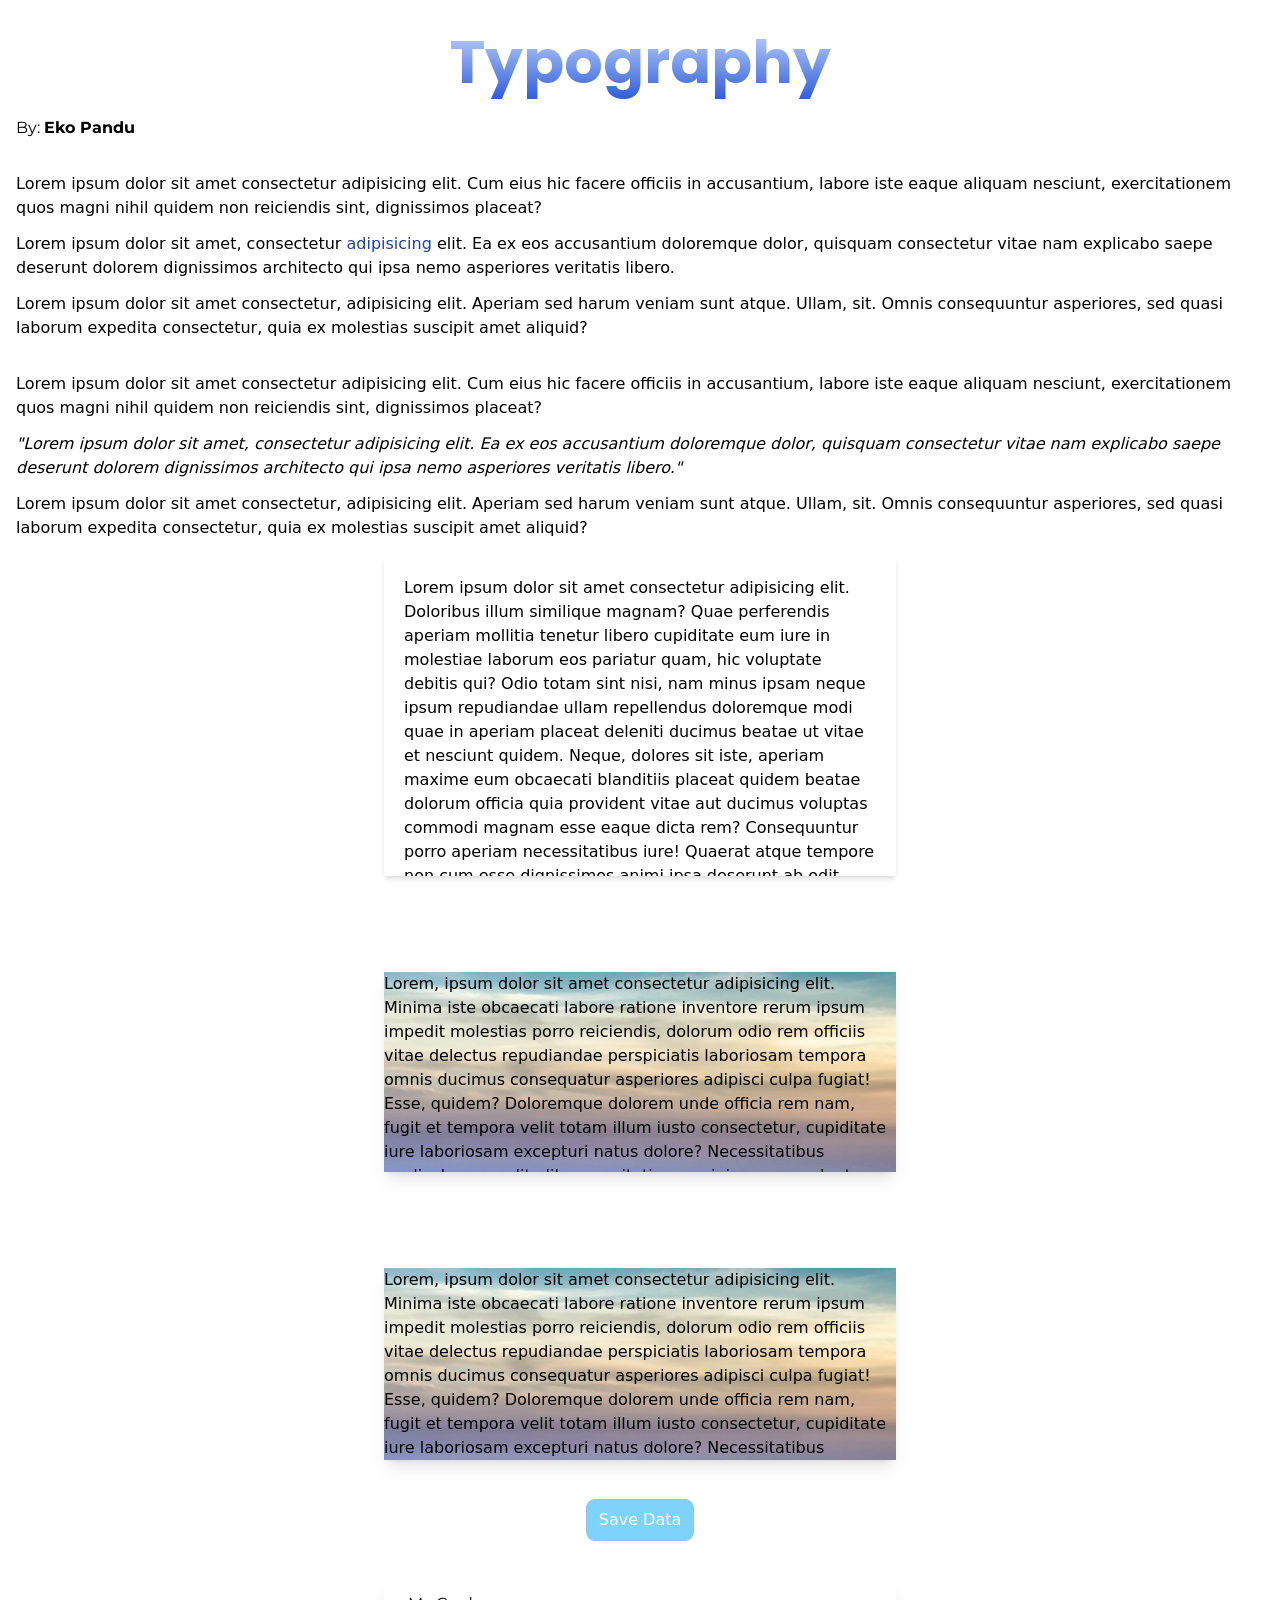
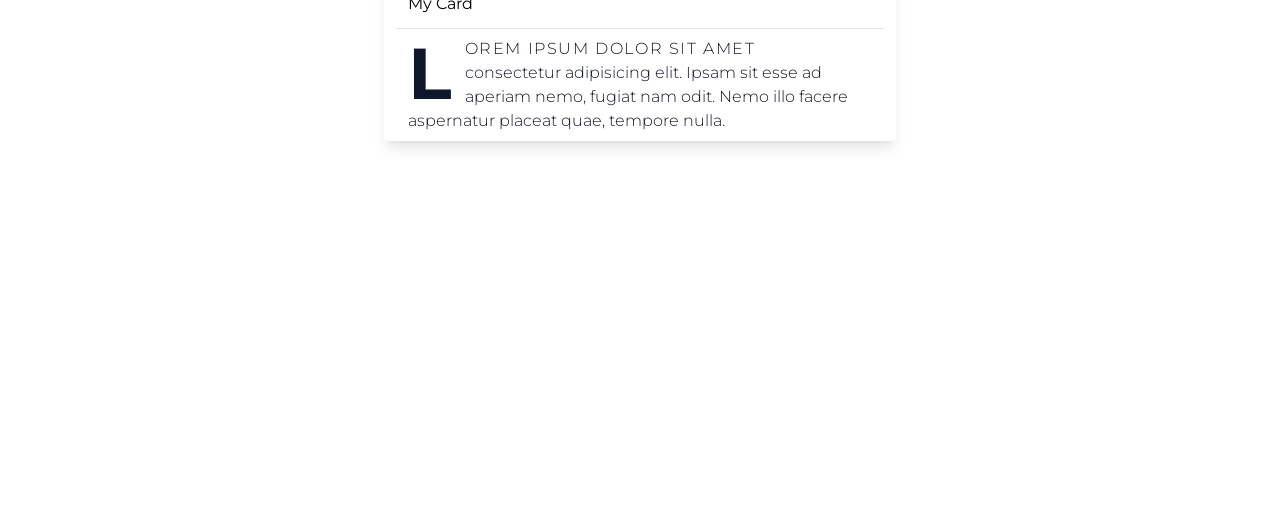
==== commit bddbca39: "changes" ====
--- a/src/public/index2.html
+++ b/src/public/index2.html
@@ -4,376 +4,56 @@
 <head>
     <meta charset="UTF-8">
     <meta name="viewport" content="width=device-width, initial-scale=1.0">
-    <title>Container</title>
-    <link rel="stylesheet" href="/src/output.css">
+    <title>Typography</title>
     <link rel="preconnect" href="https://fonts.googleapis.com">
     <link rel="preconnect" href="https://fonts.gstatic.com" crossorigin>
     <link href="https://fonts.googleapis.com/css2?family=Lato&family=Montserrat:wght@500&family=Poppins&display=swap"
         rel="stylesheet">
+    <link rel="stylesheet" href="/src/output.css">
 </head>
 
 <body>
-    <h1 class="text-center font-Poppins text-5xl font-bold">Container</h1>
-    <hr class="bg-slate-500 h-[4px]">
-    <div class="container mt-8 mx-auto px-5">
-        <div class="bg-white p-5 shadow-lg rounded relative">
-            <div class="rounded-full bg-slate-400 w-10 h-10 flex absolute -top-5 right-0 -translate-x-1">
-                <a class="m-auto" href="#">✖️</a>
-            </div>
-            <img src="/src/public/images/photo-1.jpg" alt="" width="150" height="150"
-                class="rounded-lg float-left mr-3">
-            <p class="text-justify font-Montserrat font-light">Lorem ipsum dolor, sit amet consectetur adipisicing elit.
-                Eveniet fuga, sapiente tempora culpa iure vitae excepturi corporis ipsa laboriosam impedit saepe!
-                Quisquam modi facilis doloribus eos aspernatur iusto cupiditate, voluptate blanditiis cum. Cumque,
-                molestiae tenetur architecto illo vitae fuga fugit excepturi optio ratione harum repellat corrupti,
-                dolorum temporibus quod doloremque obcaecati suscipit blanditiis, adipisci dolore itaque consequuntur
-                quis laboriosam debitis dignissimos. Magnam, esse. Ratione saepe ipsam exercitationem neque eveniet.
-                Alias quo, possimus impedit nam iure fugit, modi accusantium, id ex mollitia repellendus sequi suscipit
-                distinctio. At aperiam ex hic, nostrum architecto sit doloremque voluptatum. Hic quae totam soluta
-                voluptatem unde!</p>
-            <hr class="bg-slate-500 h-[4px] mt-3">
-        </div>
+    <div class="p-4">
+        <h1 class="text-6xl text-center font-bold font-Poppins bg-clip-text text-transparent bg-gradient-to-t from-blue-700 to-blue-100 p-4">
+            Typography</h1>
+        <p class="font-Montserrat mt-2">By: <span class="font-bold">Eko Pandu</span></p>
+        <p class="mt-8">Lorem ipsum dolor sit amet consectetur adipisicing elit. Cum eius hic facere officiis in accusantium, labore
+            iste eaque aliquam nesciunt, exercitationem quos magni nihil quidem non reiciendis sint, dignissimos
+            placeat?</p>
+        <p class="mt-3">Lorem ipsum dolor sit amet, consectetur <a href="" class="text-blue-800 hover:underline hover:text-blue-400">adipisicing</a> elit. Ea ex eos accusantium doloremque dolor, quisquam
+            consectetur vitae nam explicabo saepe deserunt dolorem dignissimos architecto qui ipsa nemo asperiores
+            veritatis libero.</p>
+        <p class="mt-3">Lorem ipsum dolor sit amet consectetur, adipisicing elit. Aperiam sed harum veniam sunt atque. Ullam, sit. Omnis consequuntur asperiores, sed quasi laborum expedita consectetur, quia ex molestias suscipit amet aliquid?</p>
+        <p class="mt-8">Lorem ipsum dolor sit amet consectetur adipisicing elit. Cum eius hic facere officiis in accusantium, labore
+            iste eaque aliquam nesciunt, exercitationem quos magni nihil quidem non reiciendis sint, dignissimos
+            placeat?</p>
+        <blockquote class="mt-3 italic">"Lorem ipsum dolor sit amet, consectetur adipisicing elit. Ea ex eos accusantium doloremque dolor, quisquam
+            consectetur vitae nam explicabo saepe deserunt dolorem dignissimos architecto qui ipsa nemo asperiores
+            veritatis libero."</blockquote>
+        <p class="mt-3">Lorem ipsum dolor sit amet consectetur, adipisicing elit. Aperiam sed harum veniam sunt atque. Ullam, sit. Omnis consequuntur asperiores, sed quasi laborum expedita consectetur, quia ex molestias suscipit amet aliquid?</p>
     </div>
-    <div class="container mt-8 mx-auto px-5">
-        <div class="bg-white p-5 shadow-lg rounded relative">
-            <div class="rounded-full bg-slate-400 w-10 h-10 flex absolute -top-5 left-1/2 -translate-x-1/2">
-                <a class="m-auto" href="#">✖️</a>
-            </div>
-            <img src="/src/public/images/photo-1.jpg" alt="" width="150" height="150"
-                class="rounded-lg float-right ml-3">
-            <p class="text-justify font-Montserrat font-light">Lorem ipsum dolor, sit amet consectetur adipisicing elit.
-                Eveniet fuga, sapiente tempora culpa iure vitae excepturi corporis ipsa laboriosam impedit saepe!
-                Quisquam modi facilis doloribus eos aspernatur iusto cupiditate, voluptate blanditiis cum. Cumque,
-                molestiae tenetur architecto illo vitae fuga fugit excepturi optio ratione harum repellat corrupti,
-                dolorum temporibus quod doloremque obcaecati suscipit blanditiis, adipisci dolore itaque consequuntur
-                quis laboriosam debitis dignissimos. Magnam, esse. Ratione saepe ipsam exercitationem neque eveniet.
-                Alias quo, possimus impedit nam iure fugit, modi accusantium, id ex mollitia repellendus sequi suscipit
-                distinctio. At aperiam ex hic, nostrum architecto sit doloremque voluptatum. Hic quae totam soluta
-                voluptatem unde!</p>
-            <hr class="bg-slate-500 h-[4px] mt-3">
-        </div>
+
+    <div class="max-w-lg shadow-md bg-fixed h-80 overflow-y-scroll mx-auto p-5" style="background-image: url('https://source.unsplash.com/1000x600');">
+        <p>Lorem ipsum dolor sit amet consectetur adipisicing elit. Doloribus illum similique magnam? Quae perferendis aperiam mollitia tenetur libero cupiditate eum iure in molestiae laborum eos pariatur quam, hic voluptate debitis qui? Odio totam sint nisi, nam minus ipsam neque ipsum repudiandae ullam repellendus doloremque modi quae in aperiam placeat deleniti ducimus beatae ut vitae et nesciunt quidem. Neque, dolores sit iste, aperiam maxime eum obcaecati blanditiis placeat quidem beatae dolorum officia quia provident vitae aut ducimus voluptas commodi magnam esse eaque dicta rem? Consequuntur porro aperiam necessitatibus iure! Quaerat atque tempore non cum esse dignissimos animi ipsa deserunt ab odit architecto alias, voluptatibus magnam omnis delectus repellendus placeat commodi eum impedit similique corrupti sunt quod. Ea soluta alias consequuntur accusantium obcaecati aut blanditiis expedita nihil vel recusandae pariatur, ratione ut quis qui totam nisi? Incidunt aliquid provident quas dicta adipisci rem fugiat. Et fugiat error voluptatibus consequuntur quod perferendis officiis facere blanditiis autem. Impedit doloribus eligendi rem, reprehenderit ullam laboriosam nihil voluptatem aperiam in, eius error unde ut ex velit at. Modi eligendi perferendis deleniti ipsum magnam inventore, sequi, rerum et quibusdam veritatis omnis tempora illo explicabo, consequatur animi qui totam voluptatum rem alias? Esse facere similique at molestiae unde nobis cupiditate error consectetur, nisi voluptatem laborum mollitia ipsum eaque alias pariatur dolor provident sit explicabo facilis! Obcaecati quis amet nemo corporis, consequatur necessitatibus eius tenetur praesentium animi cum assumenda recusandae ut, perferendis quam quaerat. Quasi deserunt commodi nesciunt, eius eveniet nam quas obcaecati iste at fugiat itaque sint maiores magnam, inventore deleniti maxime? Dicta in delectus quasi molestias est distinctio atque sed, consectetur corporis. Reprehenderit voluptate alias voluptas maiores aliquid nobis beatae laudantium dignissimos, earum voluptatem ipsum magni saepe eum ad excepturi iure id animi magnam! Reprehenderit accusantium adipisci molestias quas facere maxime enim asperiores dolores, odio placeat magni?</p>
     </div>
-    <h1 class="text-5xl font-Poppins font-bold text-center mt-10">Grid</h1>
-    <hr class="bg-slate-500 h-[4px]">
-    <div class="mt-5 grid grid-cols-1">
-        <div class="bg-sky-300 px-3 py-2 mx-2 rounded-lg">
-            <p class="font-Montserrat text-white font-light">Lorem ipsum dolor sit amet consectetur adipisicing elit.
-                Quia sit id eveniet officia. Delectus qui maiores sequi dicta, ducimus explicabo velit eligendi nulla
-                ullam reprehenderit totam consequuntur aperiam accusantium, dolore error laborum excepturi illum quasi
-                officia praesentium fuga amet doloribus necessitatibus. Ullam eligendi, culpa nisi explicabo vitae
-                debitis in ipsa iusto neque facilis adipisci omnis eveniet impedit esse et? Iusto deleniti harum rem nam
-                minima voluptate ullam placeat id? Quam odio quaerat error officia aliquam praesentium ea perspiciatis
-                cupiditate ab dolorem harum facere iste, eius ipsa aut repellat temporibus sunt, sapiente sed. Autem
-                vero ipsum consequatur odit deleniti debitis unde!</p>
-        </div>
+
+    <div class="mt-24 max-w-lg shadow-lg bg-local h-[200px] overflow-y-scroll mx-auto" style="background-image: url(/src/public/images/photo-1.jpg);">
+        <p>Lorem, ipsum dolor sit amet consectetur adipisicing elit. Minima iste obcaecati labore ratione inventore rerum ipsum impedit molestias porro reiciendis, dolorum odio rem officiis vitae delectus repudiandae perspiciatis laboriosam tempora omnis ducimus consequatur asperiores adipisci culpa fugiat! Esse, quidem? Doloremque dolorem unde officia rem nam, fugit et tempora velit totam illum iusto consectetur, cupiditate iure laboriosam excepturi natus dolore? Necessitatibus explicabo, expedita libero veritatis, ex minima vero voluptas delectus, maxime ad iste. Dolorem modi necessitatibus a, ullam sed magnam in eveniet id velit cupiditate corrupti, veniam, blanditiis fuga illum odio quaerat veritatis unde aliquam quo incidunt enim magni deserunt! Itaque possimus laboriosam fugit necessitatibus aliquid! Asperiores, magni natus? Amet aut quo dolorem quaerat perferendis minus laborum ipsum consequuntur vel nam, iusto commodi, similique cum aspernatur eius repellendus natus odit nulla molestias repellat. Neque doloribus inventore laudantium sed libero minus doloremque enim architecto quam exercitationem assumenda cumque necessitatibus unde provident, tempora quidem ipsa molestias consectetur laborum fugit quas. Ullam quasi quas suscipit eos veritatis vel incidunt consequatur facilis repellendus voluptatibus! Illo voluptatum eveniet minus assumenda nihil eaque aspernatur explicabo sint commodi dignissimos! Asperiores cupiditate voluptatum alias iste magnam labore quam tempora temporibus dignissimos aliquid laudantium fuga, iure quas praesentium nemo optio.</p>
     </div>
-    <div class="mt-5 grid grid-cols-2">
-        <div class="bg-sky-300 px-3 py-2 mx-2 rounded-lg">
-            <p class="font-Montserrat text-white font-light">Lorem ipsum dolor, sit amet consectetur adipisicing elit.
-                Voluptatum quasi necessitatibus debitis odio minima perferendis dolorem maiores? Quod deleniti
-                reiciendis asperiores! Dolorum corrupti eveniet ea unde, sequi fugit earum, obcaecati sint dignissimos
-                corporis praesentium ut nesciunt, veritatis fugiat et enim odio illum porro provident sit a nobis.
-                Repellat, soluta distinctio?</p>
-        </div>
-        <div class="bg-sky-300 px-3 py-2 mx-2 rounded-lg">
-            <p class="font-Montserrat text-white font-light">Lorem ipsum dolor, sit amet consectetur adipisicing elit.
-                Voluptatum quasi necessitatibus debitis odio minima perferendis dolorem maiores? Quod deleniti
-                reiciendis asperiores! Dolorum corrupti eveniet ea unde, sequi fugit earum, obcaecati sint dignissimos
-                corporis praesentium ut nesciunt, veritatis fugiat et enim odio illum porro provident sit a nobis.
-                Repellat, soluta distinctio?</p>
-        </div>
+
+    <div class="mt-24 max-w-lg shadow-lg bg-scroll h-48 overflow-y-scroll mx-auto" style="background-image: url(/src/public/images/photo-1.jpg);">
+        <p>Lorem, ipsum dolor sit amet consectetur adipisicing elit. Minima iste obcaecati labore ratione inventore rerum ipsum impedit molestias porro reiciendis, dolorum odio rem officiis vitae delectus repudiandae perspiciatis laboriosam tempora omnis ducimus consequatur asperiores adipisci culpa fugiat! Esse, quidem? Doloremque dolorem unde officia rem nam, fugit et tempora velit totam illum iusto consectetur, cupiditate iure laboriosam excepturi natus dolore? Necessitatibus explicabo, expedita libero veritatis, ex minima vero voluptas delectus, maxime ad iste. Dolorem modi necessitatibus a, ullam sed magnam in eveniet id velit cupiditate corrupti, veniam, blanditiis fuga illum odio quaerat veritatis unde aliquam quo incidunt enim magni deserunt! Itaque possimus laboriosam fugit necessitatibus aliquid! Asperiores, magni natus? Amet aut quo dolorem quaerat perferendis minus laborum ipsum consequuntur vel nam, iusto commodi, similique cum aspernatur eius repellendus natus odit nulla molestias repellat. Neque doloribus inventore laudantium sed libero minus doloremque enim architecto quam exercitationem assumenda cumque necessitatibus unde provident, tempora quidem ipsa molestias consectetur laborum fugit quas. Ullam quasi quas suscipit eos veritatis vel incidunt consequatur facilis repellendus voluptatibus! Illo voluptatum eveniet minus assumenda nihil eaque aspernatur explicabo sint commodi dignissimos! Asperiores cupiditate voluptatum alias iste magnam labore quam tempora temporibus dignissimos aliquid laudantium fuga, iure quas praesentium nemo optio.</p>
     </div>
-    <div class="mt-5 grid grid-cols-3">
-        <div class="bg-sky-300 px-3 py-2 mx-2 rounded-lg">
-            <p class="font-Montserrat text-white font-light">Lorem ipsum dolor, sit amet consectetur adipisicing elit.
-                Voluptatum quasi necessitatibus debitis odio minima perferendis dolorem maiores? Quod deleniti
-                reiciendis asperiores! Dolorum corrupti eveniet ea unde, sequi fugit earum, obcaecati sint dignissimos
-                corporis praesentium ut nesciunt, veritatis fugiat et enim odio illum porro provident sit a nobis.
-                Repellat, soluta distinctio?</p>
-        </div>
-        <div class="bg-sky-300 px-3 py-2 mx-2 rounded-lg">
-            <p class="font-Montserrat text-white font-light">Lorem ipsum dolor, sit amet consectetur adipisicing elit.
-                Voluptatum quasi necessitatibus debitis odio minima perferendis dolorem maiores? Quod deleniti
-                reiciendis asperiores! Dolorum corrupti eveniet ea unde, sequi fugit earum, obcaecati sint dignissimos
-                corporis praesentium ut nesciunt, veritatis fugiat et enim odio illum porro provident sit a nobis.
-                Repellat, soluta distinctio?</p>
-        </div>
-        <div class="bg-sky-300 px-3 py-2 mx-2 rounded-lg">
-            <p class="font-Montserrat text-white font-light">Lorem ipsum dolor, sit amet consectetur adipisicing elit.
-                Voluptatum quasi necessitatibus debitis odio minima perferendis dolorem maiores? Quod deleniti
-                reiciendis asperiores! Dolorum corrupti eveniet ea unde, sequi fugit earum, obcaecati sint dignissimos
-                corporis praesentium ut nesciunt, veritatis fugiat et enim odio illum porro provident sit a nobis.
-                Repellat, soluta distinctio?</p>
-        </div>
+
+    <button class="bg-sky-300 px-3 py-2 rounded-lg mt-10 mx-auto block text-white hover:bg-sky-600 ease-linear ring-1 active:bg-slate-800 focus:outline-none focus:ring focus:ring-violet-300">Save Data</button>
+
+    <div class="px-3 pv-2 mx-auto rounded mt-10 shadow-lg max-w-lg hover:bg-purple-700 group duration-500">
+        <p class="font-Montserrat p-3 group-hover:text-white duration-500">My Card</p>
+        <hr>
+        <p class="font-Montserrat font-light px-3 py-2 group-hover:text-white duration-500 first-line:uppercase first-line:tracking-widest first-letter:text-7xl first-letter:font-bold first-letter: text-slate-900 first-letter:hover:text-white first-letter:mr-3 first-letter:float-start">Lorem ipsum dolor sit amet consectetur adipisicing elit. Ipsam sit esse ad aperiam nemo, fugiat nam odit. Nemo illo facere aspernatur placeat quae, tempore nulla.</p>
     </div>
-    <div class="mt-5 grid grid-cols-4">
-        <div class="bg-sky-300 px-3 py-2 mx-2 rounded-lg">
-            <p class="font-Montserrat text-white font-light">Lorem ipsum dolor sit amet, consectetur adipisicing elit.
-                Libero quae iste velit ipsam eius nisi, sunt sit temporibus architecto consectetur?</p>
-        </div>
-        <div class="bg-sky-300 px-3 py-2 mx-2 rounded-lg">
-            <p class="font-Montserrat text-white font-light">Lorem ipsum dolor sit amet, consectetur adipisicing elit.
-                Libero quae iste velit ipsam eius nisi, sunt sit temporibus architecto consectetur?</p>
-        </div>
-        <div class="bg-sky-300 px-3 py-2 mx-2 rounded-lg">
-            <p class="font-Montserrat text-white font-light">Lorem ipsum dolor sit amet, consectetur adipisicing elit.
-                Libero quae iste velit ipsam eius nisi, sunt sit temporibus architecto consectetur?</p>
-        </div>
-        <div class="bg-sky-300 px-3 py-2 mx-2 rounded-lg">
-            <p class="font-Montserrat text-white font-light">Lorem ipsum dolor sit amet, consectetur adipisicing elit.
-                Libero quae iste velit ipsam eius nisi, sunt sit temporibus architecto consectetur?</p>
-        </div>
-    </div>
-    <div class="mt-5 grid grid-cols-5">
-        <div class="bg-sky-300 px-3 py-2 mx-2 rounded-lg">
-            <p class="font-Montserrat text-white font-light">Lorem ipsum dolor sit amet, consectetur adipisicing elit.
-                Libero quae iste velit ipsam eius nisi, sunt sit temporibus architecto consectetur?</p>
-        </div>
-        <div class="bg-sky-300 px-3 py-2 mx-2 rounded-lg">
-            <p class="font-Montserrat text-white font-light">Lorem ipsum dolor sit amet, consectetur adipisicing elit.
-                Libero quae iste velit ipsam eius nisi, sunt sit temporibus architecto consectetur?</p>
-        </div>
-        <div class="bg-sky-300 px-3 py-2 mx-2 rounded-lg">
-            <p class="font-Montserrat text-white font-light">Lorem ipsum dolor sit amet, consectetur adipisicing elit.
-                Libero quae iste velit ipsam eius nisi, sunt sit temporibus architecto consectetur?</p>
-        </div>
-        <div class="bg-sky-300 px-3 py-2 mx-2 rounded-lg">
-            <p class="font-Montserrat text-white font-light">Lorem ipsum dolor sit amet, consectetur adipisicing elit.
-                Libero quae iste velit ipsam eius nisi, sunt sit temporibus architecto consectetur?</p>
-        </div>
-        <div class="bg-sky-300 px-3 py-2 mx-2 rounded-lg">
-            <p class="font-Montserrat text-white font-light">Lorem ipsum dolor sit amet, consectetur adipisicing elit.
-                Libero quae iste velit ipsam eius nisi, sunt sit temporibus architecto consectetur?</p>
-        </div>
-    </div>
-    <div class="mt-5 grid grid-cols-6">
-        <div class="bg-sky-300 px-3 py-2 mx-2 rounded-lg">
-            <p class="font-Montserrat text-white font-light">Lorem ipsum dolor sit amet, consectetur adipisicing elit.
-                Libero quae iste velit ipsam eius nisi, sunt sit temporibus architecto consectetur?</p>
-        </div>
-        <div class="bg-sky-300 px-3 py-2 mx-2 rounded-lg">
-            <p class="font-Montserrat text-white font-light">Lorem ipsum dolor sit amet, consectetur adipisicing elit.
-                Libero quae iste velit ipsam eius nisi, sunt sit temporibus architecto consectetur?</p>
-        </div>
-        <div class="bg-sky-300 px-3 py-2 mx-2 rounded-lg">
-            <p class="font-Montserrat text-white font-light">Lorem ipsum dolor sit amet, consectetur adipisicing elit.
-                Libero quae iste velit ipsam eius nisi, sunt sit temporibus architecto consectetur?</p>
-        </div>
-        <div class="bg-sky-300 px-3 py-2 mx-2 rounded-lg">
-            <p class="font-Montserrat text-white font-light">Lorem ipsum dolor sit amet, consectetur adipisicing elit.
-                Libero quae iste velit ipsam eius nisi, sunt sit temporibus architecto consectetur?</p>
-        </div>
-        <div class="bg-sky-300 px-3 py-2 mx-2 rounded-lg">
-            <p class="font-Montserrat text-white font-light">Lorem ipsum dolor sit amet, consectetur adipisicing elit.
-                Libero quae iste velit ipsam eius nisi, sunt sit temporibus architecto consectetur?</p>
-        </div>
-        <div class="bg-sky-300 px-3 py-2 mx-2 rounded-lg">
-            <p class="font-Montserrat text-white font-light">Lorem ipsum dolor sit amet, consectetur adipisicing elit.
-                Libero quae iste velit ipsam eius nisi, sunt sit temporibus architecto consectetur?</p>
-        </div>
-    </div>
-    <div class="mt-5 grid grid-cols-7">
-        <div class="bg-sky-300 px-3 py-2 mx-2 rounded-lg">
-            <p class="font-Montserrat text-white font-light">Lorem ipsum dolor sit amet, consectetur adipisicing elit.
-                Libero quae iste velit ipsam eius nisi, sunt sit temporibus architecto consectetur?</p>
-        </div>
-        <div class="bg-sky-300 px-3 py-2 mx-2 rounded-lg">
-            <p class="font-Montserrat text-white font-light">Lorem ipsum dolor sit amet, consectetur adipisicing elit.
-                Libero quae iste velit ipsam eius nisi, sunt sit temporibus architecto consectetur?</p>
-        </div>
-        <div class="bg-sky-300 px-3 py-2 mx-2 rounded-lg">
-            <p class="font-Montserrat text-white font-light">Lorem ipsum dolor sit amet, consectetur adipisicing elit.
-                Libero quae iste velit ipsam eius nisi, sunt sit temporibus architecto consectetur?</p>
-        </div>
-        <div class="bg-sky-300 px-3 py-2 mx-2 rounded-lg">
-            <p class="font-Montserrat text-white font-light">Lorem ipsum dolor sit amet, consectetur adipisicing elit.
-                Libero quae iste velit ipsam eius nisi, sunt sit temporibus architecto consectetur?</p>
-        </div>
-        <div class="bg-sky-300 px-3 py-2 mx-2 rounded-lg">
-            <p class="font-Montserrat text-white font-light">Lorem ipsum dolor sit amet, consectetur adipisicing elit.
-                Libero quae iste velit ipsam eius nisi, sunt sit temporibus architecto consectetur?</p>
-        </div>
-        <div class="bg-sky-300 px-3 py-2 mx-2 rounded-lg">
-            <p class="font-Montserrat text-white font-light">Lorem ipsum dolor sit amet, consectetur adipisicing elit.
-                Libero quae iste velit ipsam eius nisi, sunt sit temporibus architecto consectetur?</p>
-        </div>
-        <div class="bg-sky-300 px-3 py-2 mx-2 rounded-lg">
-            <p class="font-Montserrat text-white font-light">Lorem ipsum dolor sit amet, consectetur adipisicing elit.
-                Libero quae iste velit ipsam eius nisi, sunt sit temporibus architecto consectetur?</p>
-        </div>
-    </div>
-    <div class="mt-5 grid grid-cols-8">
-        <div class="bg-sky-300 px-3 py-2 mx-2 rounded-lg">
-            <p class="font-Montserrat text-white font-light">Lorem ipsum dolor sit, amet consectetur adipisicing elit. Dignissimos, ad.</p>
-        </div>
-        <div class="bg-sky-300 px-3 py-2 mx-2 rounded-lg">
-            <p class="font-Montserrat text-white font-light">Lorem ipsum dolor sit, amet consectetur adipisicing elit. Dignissimos, ad.</p>
-        </div>
-        <div class="bg-sky-300 px-3 py-2 mx-2 rounded-lg">
-            <p class="font-Montserrat text-white font-light">Lorem ipsum dolor sit, amet consectetur adipisicing elit. Dignissimos, ad.</p>
-        </div>
-        <div class="bg-sky-300 px-3 py-2 mx-2 rounded-lg">
-            <p class="font-Montserrat text-white font-light">Lorem ipsum dolor sit, amet consectetur adipisicing elit. Dignissimos, ad.</p>
-        </div>
-        <div class="bg-sky-300 px-3 py-2 mx-2 rounded-lg">
-            <p class="font-Montserrat text-white font-light">Lorem ipsum dolor sit, amet consectetur adipisicing elit. Dignissimos, ad.</p>
-        </div>
-        <div class="bg-sky-300 px-3 py-2 mx-2 rounded-lg">
-            <p class="font-Montserrat text-white font-light">Lorem ipsum dolor sit, amet consectetur adipisicing elit. Dignissimos, ad.</p>
-        </div>
-        <div class="bg-sky-300 px-3 py-2 mx-2 rounded-lg">
-            <p class="font-Montserrat text-white font-light">Lorem ipsum dolor sit, amet consectetur adipisicing elit. Dignissimos, ad.</p>
-        </div>
-        <div class="bg-sky-300 px-3 py-2 mx-2 rounded-lg">
-            <p class="font-Montserrat text-white font-light">Lorem ipsum dolor sit, amet consectetur adipisicing elit. Dignissimos, ad.</p>
-        </div>
-    </div>
-    <div class="mt-5 grid grid-cols-9">
-        <div class="bg-sky-300 px-3 py-2 mx-2 rounded-lg">
-            <p class="font-Montserrat text-white font-light">Lorem ipsum dolor, sit amet consectetur adipisicing elit. Eaque, nam.</p>
-        </div>
-        <div class="bg-sky-300 px-3 py-2 mx-2 rounded-lg">
-            <p class="font-Montserrat text-white font-light">Lorem ipsum dolor, sit amet consectetur adipisicing elit. Eaque, nam.</p>
-        </div>
-        <div class="bg-sky-300 px-3 py-2 mx-2 rounded-lg">
-            <p class="font-Montserrat text-white font-light">Lorem ipsum dolor, sit amet consectetur adipisicing elit. Eaque, nam.</p>
-        </div>
-        <div class="bg-sky-300 px-3 py-2 mx-2 rounded-lg">
-            <p class="font-Montserrat text-white font-light">Lorem ipsum dolor, sit amet consectetur adipisicing elit. Eaque, nam.</p>
-        </div>
-        <div class="bg-sky-300 px-3 py-2 mx-2 rounded-lg">
-            <p class="font-Montserrat text-white font-light">Lorem ipsum dolor, sit amet consectetur adipisicing elit. Eaque, nam.</p>
-        </div>
-        <div class="bg-sky-300 px-3 py-2 mx-2 rounded-lg">
-            <p class="font-Montserrat text-white font-light">Lorem ipsum dolor, sit amet consectetur adipisicing elit. Eaque, nam.</p>
-        </div>
-        <div class="bg-sky-300 px-3 py-2 mx-2 rounded-lg">
-            <p class="font-Montserrat text-white font-light">Lorem ipsum dolor, sit amet consectetur adipisicing elit. Eaque, nam.</p>
-        </div>
-        <div class="bg-sky-300 px-3 py-2 mx-2 rounded-lg">
-            <p class="font-Montserrat text-white font-light">Lorem ipsum dolor, sit amet consectetur adipisicing elit. Eaque, nam.</p>
-        </div>
-        <div class="bg-sky-300 px-3 py-2 mx-2 rounded-lg">
-            <p class="font-Montserrat text-white font-light">Lorem ipsum dolor, sit amet consectetur adipisicing elit. Eaque, nam.</p>
-        </div>
-    </div>
-    <div class="mt-5 grid grid-cols-10">
-        <div class="bg-sky-300 px-3 py-2 mx-2 rounded-lg">
-            <p class="font-Montserrat text-white font-light">Lorem ipsum dolor sit amet consectetur, adipisicing elit. Ad, ipsa.</p>
-        </div>
-        <div class="bg-sky-300 px-3 py-2 mx-2 rounded-lg">
-            <p class="font-Montserrat text-white font-light">Lorem ipsum dolor sit amet consectetur, adipisicing elit. Ad, ipsa.</p>
-        </div>
-        <div class="bg-sky-300 px-3 py-2 mx-2 rounded-lg">
-            <p class="font-Montserrat text-white font-light">Lorem ipsum dolor sit amet consectetur, adipisicing elit. Ad, ipsa.</p>
-        </div>
-        <div class="bg-sky-300 px-3 py-2 mx-2 rounded-lg">
-            <p class="font-Montserrat text-white font-light">Lorem ipsum dolor sit amet consectetur, adipisicing elit. Ad, ipsa.</p>
-        </div>
-        <div class="bg-sky-300 px-3 py-2 mx-2 rounded-lg">
-            <p class="font-Montserrat text-white font-light">Lorem ipsum dolor sit amet consectetur, adipisicing elit. Ad, ipsa.</p>
-        </div>
-        <div class="bg-sky-300 px-3 py-2 mx-2 rounded-lg">
-            <p class="font-Montserrat text-white font-light">Lorem ipsum dolor sit amet consectetur, adipisicing elit. Ad, ipsa.</p>
-        </div>
-        <div class="bg-sky-300 px-3 py-2 mx-2 rounded-lg">
-            <p class="font-Montserrat text-white font-light">Lorem ipsum dolor sit amet consectetur, adipisicing elit. Ad, ipsa.</p>
-        </div>
-        <div class="bg-sky-300 px-3 py-2 mx-2 rounded-lg">
-            <p class="font-Montserrat text-white font-light">Lorem ipsum dolor sit amet consectetur, adipisicing elit. Ad, ipsa.</p>
-        </div>
-        <div class="bg-sky-300 px-3 py-2 mx-2 rounded-lg">
-            <p class="font-Montserrat text-white font-light">Lorem ipsum dolor sit amet consectetur, adipisicing elit. Ad, ipsa.</p>
-        </div>
-        <div class="bg-sky-300 px-3 py-2 mx-2 rounded-lg">
-            <p class="font-Montserrat text-white font-light">Lorem ipsum dolor sit amet consectetur, adipisicing elit. Ad, ipsa.</p>
-        </div>
-    </div>
-    <div class="mt-5 grid grid-cols-11">
-        <div class="bg-sky-300 px-3 py-2 mx-2 rounded-lg">
-            <p class="font-Montserrat text-white font-light">Lorem ipsum dolor sit amet consectetur adipisicing elit. Quaerat, iure!</p>
-        </div>
-        <div class="bg-sky-300 px-3 py-2 mx-2 rounded-lg">
-            <p class="font-Montserrat text-white font-light">Lorem ipsum dolor sit amet consectetur adipisicing elit. Quaerat, iure!</p>
-        </div>
-        <div class="bg-sky-300 px-3 py-2 mx-2 rounded-lg">
-            <p class="font-Montserrat text-white font-light">Lorem ipsum dolor sit amet consectetur adipisicing elit. Quaerat, iure!</p>
-        </div>
-        <div class="bg-sky-300 px-3 py-2 mx-2 rounded-lg">
-            <p class="font-Montserrat text-white font-light">Lorem ipsum dolor sit amet consectetur adipisicing elit. Quaerat, iure!</p>
-        </div>
-        <div class="bg-sky-300 px-3 py-2 mx-2 rounded-lg">
-            <p class="font-Montserrat text-white font-light">Lorem ipsum dolor sit amet consectetur adipisicing elit. Quaerat, iure!</p>
-        </div>
-        <div class="bg-sky-300 px-3 py-2 mx-2 rounded-lg">
-            <p class="font-Montserrat text-white font-light">Lorem ipsum dolor sit amet consectetur adipisicing elit. Quaerat, iure!</p>
-        </div>
-        <div class="bg-sky-300 px-3 py-2 mx-2 rounded-lg">
-            <p class="font-Montserrat text-white font-light">Lorem ipsum dolor sit amet consectetur adipisicing elit. Quaerat, iure!</p>
-        </div>
-        <div class="bg-sky-300 px-3 py-2 mx-2 rounded-lg">
-            <p class="font-Montserrat text-white font-light">Lorem ipsum dolor sit amet consectetur adipisicing elit. Quaerat, iure!</p>
-        </div>
-        <div class="bg-sky-300 px-3 py-2 mx-2 rounded-lg">
-            <p class="font-Montserrat text-white font-light">Lorem ipsum dolor sit amet consectetur adipisicing elit. Quaerat, iure!</p>
-        </div>
-        <div class="bg-sky-300 px-3 py-2 mx-2 rounded-lg">
-            <p class="font-Montserrat text-white font-light">Lorem ipsum dolor sit amet consectetur adipisicing elit. Quaerat, iure!</p>
-        </div>
-        <div class="bg-sky-300 px-3 py-2 mx-2 rounded-lg">
-            <p class="font-Montserrat text-white font-light">Lorem ipsum dolor sit amet consectetur adipisicing elit. Quaerat, iure!</p>
-        </div>
-    </div>
-    <div class="mt-5 grid grid-cols-12">
-        <div class="bg-sky-300 px-3 py-2 mx-1 rounded-lg">
-            <p class="font-Montserrat text-white font-light">Lorem ipsum dolor sit, amet consectetur adipisicing elit.
-                Atque, veritatis!</p>
-        </div>
-        <div class="bg-sky-300 px-3 py-2 mx-1 rounded-lg">
-            <p class="font-Montserrat text-white font-light">Lorem ipsum dolor sit amet consectetur adipisicing elit.
-                Voluptatibus, nesciunt?</p>
-        </div>
-        <div class="bg-sky-300 px-3 py-2 mx-1 rounded-lg">
-            <p class="font-Montserrat text-white font-light">Lorem ipsum dolor sit amet consectetur adipisicing elit.
-                Voluptatibus, nesciunt?</p>
-        </div>
-        <div class="bg-sky-300 px-3 py-2 mx-1 rounded-lg">
-            <p class="font-Montserrat text-white font-light">Lorem ipsum dolor sit amet consectetur adipisicing elit.
-                Voluptatibus, nesciunt?</p>
-        </div>
-        <div class="bg-sky-300 px-3 py-2 mx-1 rounded-lg">
-            <p class="font-Montserrat text-white font-light">Lorem ipsum dolor sit amet consectetur adipisicing elit.
-                Voluptatibus, nesciunt?</p>
-        </div>
-        <div class="bg-sky-300 px-3 py-2 mx-1 rounded-lg">
-            <p class="font-Montserrat text-white font-light">Lorem ipsum dolor sit amet consectetur adipisicing elit.
-                Voluptatibus, nesciunt?</p>
-        </div>
-        <div class="bg-sky-300 px-3 py-2 mx-1 rounded-lg">
-            <p class="font-Montserrat text-white font-light">Lorem ipsum dolor sit amet consectetur adipisicing elit.
-                Voluptatibus, nesciunt?</p>
-        </div>
-        <div class="bg-sky-300 px-3 py-2 mx-1 rounded-lg">
-            <p class="font-Montserrat text-white font-light">Lorem ipsum dolor sit amet consectetur adipisicing elit.
-                Voluptatibus, nesciunt?</p>
-        </div>
-        <div class="bg-sky-300 px-3 py-2 mx-1 rounded-lg">
-            <p class="font-Montserrat text-white font-light">Lorem ipsum dolor sit amet consectetur adipisicing elit.
-                Voluptatibus, nesciunt?</p>
-        </div>
-        <div class="bg-sky-300 px-3 py-2 mx-1 rounded-lg">
-            <p class="font-Montserrat text-white font-light">Lorem ipsum dolor sit amet consectetur adipisicing elit.
-                Voluptatibus, nesciunt?</p>
-        </div>
-        <div class="bg-sky-300 px-3 py-2 mx-1 rounded-lg">
-            <p class="font-Montserrat text-white font-light">Lorem ipsum dolor sit amet consectetur adipisicing elit.
-                Voluptatibus, nesciunt?</p>
-        </div>
-        <div class="bg-sky-300 px-3 py-2 mx-1 rounded-lg">
-            <p class="font-Montserrat text-white font-light">Lorem ipsum dolor sit amet consectetur adipisicing elit.
-                Voluptatibus, nesciunt?</p>
-        </div>
-    </div>
+
+    <div class="mb-96"></div>
 </body>
 
 </html>
--- a/src/output.css
+++ b/src/output.css
@@ -598,6 +598,22 @@
   right: 0px;
 }
 
+.col-span-2 {
+  grid-column: span 2 / span 2;
+}
+
+.col-span-6 {
+  grid-column: span 6 / span 6;
+}
+
+.row-span-2 {
+  grid-row: span 2 / span 2;
+}
+
+.row-span-3 {
+  grid-row: span 3 / span 3;
+}
+
 .float-right {
   float: right;
 }
@@ -616,6 +632,11 @@
 
 .m-auto {
   margin: auto;
+}
+
+.mx-1 {
+  margin-left: 0.25rem;
+  margin-right: 0.25rem;
 }
 
 .mx-2 {
@@ -638,11 +659,6 @@
   margin-bottom: 1.5rem;
 }
 
-.mx-1 {
-  margin-left: 0.25rem;
-  margin-right: 0.25rem;
-}
-
 .-ml-3 {
   margin-left: -0.75rem;
 }
@@ -750,14 +766,22 @@
   grid-template-columns: repeat(1, minmax(0, 1fr));
 }
 
+.grid-cols-10 {
+  grid-template-columns: repeat(10, minmax(0, 1fr));
+}
+
+.grid-cols-11 {
+  grid-template-columns: repeat(11, minmax(0, 1fr));
+}
+
+.grid-cols-12 {
+  grid-template-columns: repeat(12, minmax(0, 1fr));
+}
+
 .grid-cols-2 {
   grid-template-columns: repeat(2, minmax(0, 1fr));
 }
 
-.grid-cols-12 {
-  grid-template-columns: repeat(12, minmax(0, 1fr));
-}
-
 .grid-cols-3 {
   grid-template-columns: repeat(3, minmax(0, 1fr));
 }
@@ -786,12 +810,8 @@
   grid-template-columns: repeat(9, minmax(0, 1fr));
 }
 
-.grid-cols-10 {
-  grid-template-columns: repeat(10, minmax(0, 1fr));
-}
-
-.grid-cols-11 {
-  grid-template-columns: repeat(11, minmax(0, 1fr));
+.gap-4 {
+  gap: 1rem;
 }
 
 .overflow-y-scroll {
@@ -814,11 +834,46 @@
   border-width: 1px;
 }
 
+.bg-blue-300 {
+  --tw-bg-opacity: 1;
+  background-color: rgb(147 197 253 / var(--tw-bg-opacity));
+}
+
+.bg-lime-300 {
+  --tw-bg-opacity: 1;
+  background-color: rgb(190 242 100 / var(--tw-bg-opacity));
+}
+
+.bg-lime-500 {
+  --tw-bg-opacity: 1;
+  background-color: rgb(132 204 22 / var(--tw-bg-opacity));
+}
+
+.bg-rose-300 {
+  --tw-bg-opacity: 1;
+  background-color: rgb(253 164 175 / var(--tw-bg-opacity));
+}
+
+.bg-rose-500 {
+  --tw-bg-opacity: 1;
+  background-color: rgb(244 63 94 / var(--tw-bg-opacity));
+}
+
 .bg-sky-300 {
   --tw-bg-opacity: 1;
   background-color: rgb(125 211 252 / var(--tw-bg-opacity));
 }
 
+.bg-sky-500 {
+  --tw-bg-opacity: 1;
+  background-color: rgb(14 165 233 / var(--tw-bg-opacity));
+}
+
+.bg-slate-300 {
+  --tw-bg-opacity: 1;
+  background-color: rgb(203 213 225 / var(--tw-bg-opacity));
+}
+
 .bg-slate-400 {
   --tw-bg-opacity: 1;
   background-color: rgb(148 163 184 / var(--tw-bg-opacity));
@@ -829,9 +884,84 @@
   background-color: rgb(100 116 139 / var(--tw-bg-opacity));
 }
 
+.bg-slate-600 {
+  --tw-bg-opacity: 1;
+  background-color: rgb(71 85 105 / var(--tw-bg-opacity));
+}
+
+.bg-violet-500 {
+  --tw-bg-opacity: 1;
+  background-color: rgb(139 92 246 / var(--tw-bg-opacity));
+}
+
 .bg-white {
   --tw-bg-opacity: 1;
   background-color: rgb(255 255 255 / var(--tw-bg-opacity));
+}
+
+.bg-yellow-300 {
+  --tw-bg-opacity: 1;
+  background-color: rgb(253 224 71 / var(--tw-bg-opacity));
+}
+
+.bg-yellow-500 {
+  --tw-bg-opacity: 1;
+  background-color: rgb(234 179 8 / var(--tw-bg-opacity));
+}
+
+.bg-purple-700 {
+  --tw-bg-opacity: 1;
+  background-color: rgb(126 34 206 / var(--tw-bg-opacity));
+}
+
+.bg-orange-500 {
+  --tw-bg-opacity: 1;
+  background-color: rgb(249 115 22 / var(--tw-bg-opacity));
+}
+
+.bg-red-500 {
+  --tw-bg-opacity: 1;
+  background-color: rgb(239 68 68 / var(--tw-bg-opacity));
+}
+
+.bg-purple-950 {
+  --tw-bg-opacity: 1;
+  background-color: rgb(59 7 100 / var(--tw-bg-opacity));
+}
+
+.bg-violet-700 {
+  --tw-bg-opacity: 1;
+  background-color: rgb(109 40 217 / var(--tw-bg-opacity));
+}
+
+.bg-blue-500 {
+  --tw-bg-opacity: 1;
+  background-color: rgb(59 130 246 / var(--tw-bg-opacity));
+}
+
+.bg-amber-500 {
+  --tw-bg-opacity: 1;
+  background-color: rgb(245 158 11 / var(--tw-bg-opacity));
+}
+
+.bg-amber-700 {
+  --tw-bg-opacity: 1;
+  background-color: rgb(180 83 9 / var(--tw-bg-opacity));
+}
+
+.bg-pink-500 {
+  --tw-bg-opacity: 1;
+  background-color: rgb(236 72 153 / var(--tw-bg-opacity));
+}
+
+.bg-lime-600 {
+  --tw-bg-opacity: 1;
+  background-color: rgb(101 163 13 / var(--tw-bg-opacity));
+}
+
+.bg-red-600 {
+  --tw-bg-opacity: 1;
+  background-color: rgb(220 38 38 / var(--tw-bg-opacity));
 }
 
 .bg-gradient-to-t {
@@ -886,16 +1016,31 @@
   padding-right: 0.75rem;
 }
 
+.px-4 {
+  padding-left: 1rem;
+  padding-right: 1rem;
+}
+
 .px-5 {
   padding-left: 1.25rem;
   padding-right: 1.25rem;
 }
 
+.py-10 {
+  padding-top: 2.5rem;
+  padding-bottom: 2.5rem;
+}
+
 .py-2 {
   padding-top: 0.5rem;
   padding-bottom: 0.5rem;
 }
 
+.py-5 {
+  padding-top: 1.25rem;
+  padding-bottom: 1.25rem;
+}
+
 .pb-6 {
   padding-bottom: 1.5rem;
 }
@@ -943,6 +1088,10 @@
   font-weight: 700;
 }
 
+.font-extrabold {
+  font-weight: 800;
+}
+
 .font-light {
   font-weight: 300;
 }
@@ -968,6 +1117,10 @@
 .text-white {
   --tw-text-opacity: 1;
   color: rgb(255 255 255 / var(--tw-text-opacity));
+}
+
+.underline {
+  text-decoration-line: underline;
 }
 
 .shadow-lg {
@@ -982,6 +1135,12 @@
   box-shadow: var(--tw-ring-offset-shadow, 0 0 #0000), var(--tw-ring-shadow, 0 0 #0000), var(--tw-shadow);
 }
 
+.shadow-sm {
+  --tw-shadow: 0 1px 2px 0 rgb(0 0 0 / 0.05);
+  --tw-shadow-colored: 0 1px 2px 0 var(--tw-shadow-color);
+  box-shadow: var(--tw-ring-offset-shadow, 0 0 #0000), var(--tw-ring-shadow, 0 0 #0000), var(--tw-shadow);
+}
+
 .ring-1 {
   --tw-ring-offset-shadow: var(--tw-ring-inset) 0 0 0 var(--tw-ring-offset-width) var(--tw-ring-offset-color);
   --tw-ring-shadow: var(--tw-ring-inset) 0 0 0 calc(1px + var(--tw-ring-offset-width)) var(--tw-ring-color);
